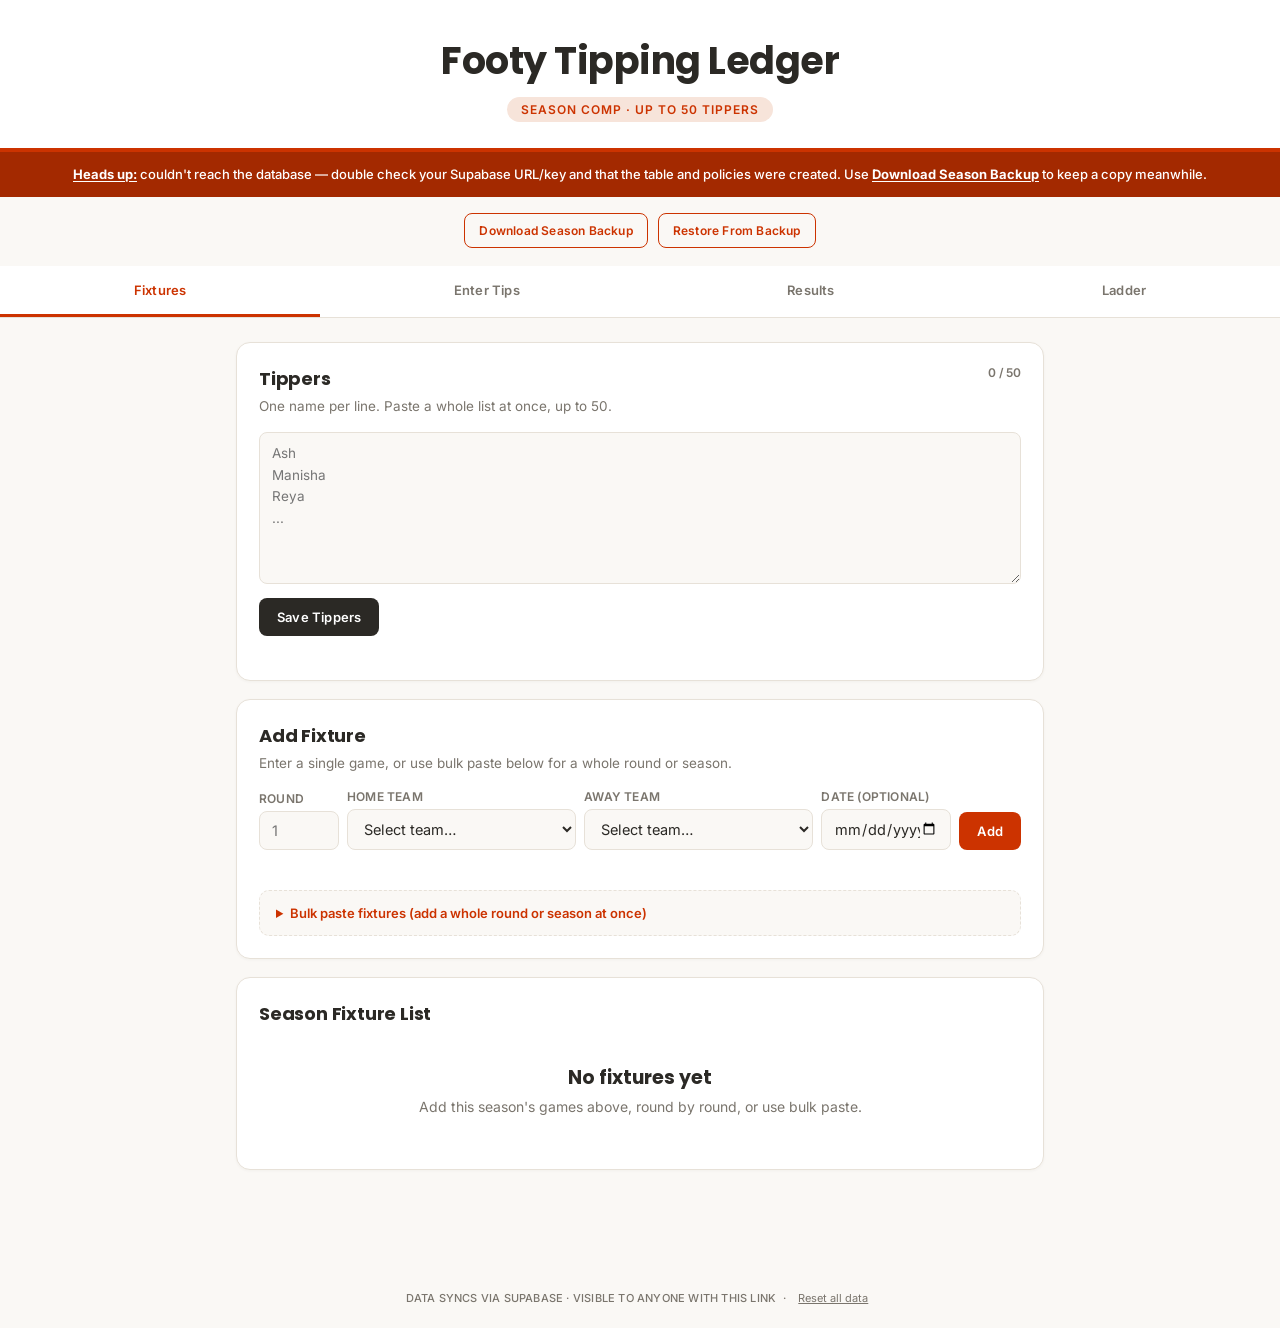
==== index.html @ 46d88784 "Add files via upload" ====
<!DOCTYPE html>
<html lang="en">
<head>
<meta charset="UTF-8">
<meta name="viewport" content="width=device-width, initial-scale=1.0">
<title>Footy Tipping Ledger</title>
<link rel="preconnect" href="https://fonts.googleapis.com">
<link href="https://fonts.googleapis.com/css2?family=Poppins:wght@600;700;800&family=Inter:wght@400;500;600;700&display=swap" rel="stylesheet">
<style>
  :root{
    --brand:#CC3300;
    --brand-dark:#A32900;
    --brand-light:#F7E4DA;
    --ink:#2B2925;
    --muted:#7A756D;
    --paper:#FAF8F5;
    --card:#FFFFFF;
    --line:#E7E1D8;
    --success:#2F7D4F;
    --danger:#B23A2E;
  }
  *{box-sizing:border-box;}
  body{
    margin:0;
    background:var(--paper);
    color:var(--ink);
    font-family:'Inter',sans-serif;
    min-height:100vh;
    -webkit-font-smoothing:antialiased;
  }
  header.scoreboard{
    background:var(--card);
    color:var(--ink);
    padding:32px 20px 26px;
    text-align:center;
    border-bottom:4px solid var(--brand);
    position:relative;
  }
  header.scoreboard h1{
    font-family:'Poppins',sans-serif;
    font-weight:700;
    font-size:clamp(26px,5.5vw,38px);
    letter-spacing:-0.5px;
    margin:0 0 8px;
    color:var(--ink);
  }
  header.scoreboard p{
    display:inline-block;
    font-family:'Inter',sans-serif;
    font-weight:600;
    font-size:12px;
    letter-spacing:1px;
    text-transform:uppercase;
    color:var(--brand);
    background:var(--brand-light);
    padding:5px 14px;
    border-radius:20px;
    margin:0;
  }
  .banner{
    background:var(--brand-dark);
    color:#fff;
    font-family:'Inter',sans-serif;
    font-size:13px;
    font-weight:500;
    line-height:1.6;
    padding:12px 16px;
    text-align:center;
  }
  .banner strong{color:#fff;text-decoration:underline;text-underline-offset:2px;}
  .backup-row{
    display:flex;
    gap:10px;
    justify-content:center;
    flex-wrap:wrap;
    padding:16px 20px 18px;
  }
  .backup-row .btn{font-size:12px;padding:9px 14px;}
  nav.tabs{
    display:flex;
    justify-content:center;
    gap:0;
    background:var(--card);
    border-bottom:1px solid var(--line);
    flex-wrap:wrap;
  }
  nav.tabs button{
    flex:1 1 auto;
    min-width:110px;
    background:transparent;
    border:none;
    border-bottom:3px solid transparent;
    color:var(--muted);
    font-family:'Inter',sans-serif;
    font-weight:600;
    font-size:13px;
    letter-spacing:0.2px;
    padding:16px 10px;
    cursor:pointer;
    transition:color .15s ease, border-color .15s ease;
  }
  nav.tabs button:hover{color:var(--ink);}
  nav.tabs button.active{
    color:var(--brand);
    border-bottom-color:var(--brand);
  }
  main{
    max-width:840px;
    margin:0 auto;
    padding:24px 16px 80px;
  }
  .card{
    background:var(--card);
    border:1px solid var(--line);
    border-radius:14px;
    padding:22px;
    margin-bottom:18px;
    box-shadow:0 1px 3px rgba(43,41,37,0.04);
  }
  .card h2{
    font-family:'Poppins',sans-serif;
    font-weight:700;
    font-size:18px;
    letter-spacing:-0.2px;
    margin:0 0 4px;
    color:var(--ink);
  }
  .card .sub{
    font-size:13.5px;
    color:var(--muted);
    margin:0 0 16px;
    line-height:1.5;
  }
  label{
    display:block;
    font-size:12px;
    font-weight:600;
    letter-spacing:0.2px;
    text-transform:uppercase;
    color:var(--muted);
    margin-bottom:5px;
    font-family:'Inter',sans-serif;
  }
  input[type=text], input[type=date], select, textarea{
    width:100%;
    padding:10px 12px;
    border:1.5px solid var(--line);
    border-radius:8px;
    font-family:'Inter',sans-serif;
    font-size:14.5px;
    background:var(--paper);
    color:var(--ink);
  }
  textarea{
    font-family:'Inter',sans-serif;
    font-size:13.5px;
    resize:vertical;
    min-height:100px;
    line-height:1.6;
  }
  input:focus, select:focus, textarea:focus, button:focus-visible{
    outline:2px solid var(--brand);
    outline-offset:1px;
    border-color:var(--brand);
  }
  .row{
    display:grid;
    grid-template-columns:1fr 1fr;
    gap:10px;
    margin-bottom:10px;
  }
  .row3{
    display:grid;
    grid-template-columns:80px 1fr 1fr 130px auto;
    gap:8px;
    align-items:end;
    margin-bottom:10px;
  }
  @media (max-width:640px){
    .row3{grid-template-columns:1fr 1fr;}
  }
  .btn{
    background:var(--brand);
    color:#fff;
    border:none;
    padding:11px 18px;
    font-family:'Inter',sans-serif;
    font-weight:600;
    font-size:13px;
    letter-spacing:0.2px;
    cursor:pointer;
    border-radius:8px;
    transition:background .15s ease, transform .1s ease;
  }
  .btn:hover{background:var(--brand-dark);}
  .btn:active{transform:scale(0.98);}
  .btn.gold{background:var(--ink);color:#fff;}
  .btn.gold:hover{background:#000;}
  .btn.ghost{
    background:transparent;
    color:var(--brand);
    border:1.5px solid var(--brand);
  }
  .btn.ghost:hover{background:var(--brand-light);}
  .btn:disabled{opacity:.5;cursor:not-allowed;}

  details.bulk{
    border:1.5px dashed var(--line);
    border-radius:10px;
    padding:14px 16px;
    margin-top:16px;
    background:var(--paper);
  }
  details.bulk summary{
    cursor:pointer;
    font-family:'Inter',sans-serif;
    font-weight:600;
    font-size:13px;
    color:var(--brand);
  }
  details.bulk .help{
    font-size:12.5px;
    color:var(--muted);
    margin:10px 0;
    line-height:1.6;
  }
  details.bulk code{
    background:var(--brand-light);
    color:var(--brand-dark);
    padding:2px 6px;
    border-radius:4px;
    font-size:11.5px;
    font-weight:600;
  }
  .import-summary{
    font-family:'Inter',sans-serif;
    font-weight:600;
    font-size:12.5px;
    margin-top:10px;
  }
  .import-summary.ok{color:var(--success);}
  .import-summary.warn{color:var(--danger);}
  .error-list{
    margin:8px 0 0;
    padding-left:18px;
    font-size:12.5px;
    color:var(--danger);
    max-height:160px;
    overflow-y:auto;
  }
  .error-list li{margin-bottom:3px;}

  .fixture-row{
    display:grid;
    grid-template-columns:48px 1fr auto;
    align-items:center;
    gap:10px;
    padding:10px 0;
    border-bottom:1px solid var(--line);
    font-size:14.5px;
  }
  .fixture-row:last-child{border-bottom:none;}
  .rnd-badge{
    font-family:'Inter',sans-serif;
    font-weight:700;
    font-size:12px;
    background:var(--brand-light);
    color:var(--brand-dark);
    padding:4px 7px;
    border-radius:6px;
    text-align:center;
  }
  .matchup{display:flex;align-items:center;gap:6px;flex-wrap:wrap;}
  .swatch{
    display:inline-block;
    width:10px;height:10px;
    border-radius:50%;
    flex:none;
    border:1px solid rgba(0,0,0,0.15);
  }
  .vs{color:var(--muted);font-family:'Inter',sans-serif;font-size:12px;font-weight:500;}

  .team-toggle{
    display:flex;
    border:1.5px solid var(--line);
    border-radius:10px;
    overflow:hidden;
    margin:6px 0 14px;
  }
  .team-toggle button{
    flex:1;
    border:none;
    background:var(--card);
    padding:13px 8px;
    font-family:'Inter',sans-serif;
    font-size:13.5px;
    font-weight:600;
    cursor:pointer;
    display:flex;
    align-items:center;
    justify-content:center;
    gap:6px;
    color:var(--ink);
    border-right:1.5px solid var(--line);
    text-align:center;
  }
  .team-toggle button:last-child{border-right:none;}
  .team-toggle button.selected{
    color:#fff;
  }
  .game-block{
    padding:12px 0;
    border-bottom:1px solid var(--line);
  }
  .game-block:last-child{border-bottom:none;}
  .game-meta{
    font-family:'Inter',sans-serif;
    font-weight:600;
    font-size:11.5px;
    color:var(--muted);
    letter-spacing:0.3px;
    text-transform:uppercase;
    margin-bottom:4px;
  }

  table.ladder{
    width:100%;
    border-collapse:collapse;
    font-size:14.5px;
  }
  table.ladder th{
    text-align:left;
    font-family:'Inter',sans-serif;
    font-weight:700;
    font-size:11.5px;
    letter-spacing:0.3px;
    text-transform:uppercase;
    color:var(--muted);
    border-bottom:2px solid var(--ink);
    padding:9px 6px;
  }
  table.ladder td{
    padding:10px 6px;
    border-bottom:1px solid var(--line);
  }
  table.ladder tr:first-child td{
    font-weight:700;
  }
  .points-cell{
    font-family:'Poppins',sans-serif;
    font-weight:700;
    font-size:17px;
    color:var(--brand);
  }
  .bar-wrap{
    background:var(--line);
    height:7px;
    border-radius:4px;
    overflow:hidden;
    margin-top:4px;
  }
  .bar{
    height:100%;
    background:var(--brand);
  }
  .grid-matrix{
    width:100%;
    border-collapse:collapse;
    font-size:12px;
    margin-top:10px;
  }
  .grid-matrix th, .grid-matrix td{
    border:1px solid var(--line);
    padding:7px 6px;
    text-align:center;
    white-space:nowrap;
  }
  .grid-matrix th{
    font-family:'Inter',sans-serif;
    font-weight:700;
    font-size:10.5px;
    background:var(--ink);
    color:#fff;
  }
  .tick{color:var(--success);font-weight:700;}
  .cross{color:var(--danger);font-weight:700;}
  .dash{color:var(--muted);}

  .empty{
    text-align:center;
    padding:32px 10px;
    color:var(--muted);
    font-size:14px;
  }
  .empty .big{
    font-family:'Poppins',sans-serif;
    font-weight:700;
    font-size:19px;
    color:var(--ink);
    display:block;
    margin-bottom:6px;
  }
  .tipper-chip-row{
    display:flex;
    gap:8px;
    flex-wrap:wrap;
    margin-bottom:14px;
    max-height:180px;
    overflow-y:auto;
    padding:2px;
  }
  .tipper-chip{
    padding:9px 15px;
    border:1.5px solid var(--line);
    border-radius:20px;
    background:var(--card);
    cursor:pointer;
    font-size:13.5px;
    font-weight:600;
    color:var(--ink);
  }
  .tipper-chip.active{
    background:var(--brand);
    color:#fff;
    border-color:var(--brand);
  }
  .status-line{
    font-family:'Inter',sans-serif;
    font-weight:500;
    font-size:12px;
    color:var(--muted);
    margin-top:8px;
    min-height:14px;
  }
  .status-line.ok{color:var(--success);}
  .status-line.err{color:var(--danger);}
  .del-x{
    background:transparent;
    border:none;
    color:var(--danger);
    cursor:pointer;
    font-size:18px;
    line-height:1;
    padding:4px 6px;
  }
  .count-tag{
    font-family:'Inter',sans-serif;
    font-weight:600;
    font-size:12px;
    color:var(--muted);
    float:right;
  }
  footer.credit{
    text-align:center;
    font-family:'Inter',sans-serif;
    font-weight:500;
    font-size:11px;
    letter-spacing:0.2px;
    color:var(--muted);
    padding:22px;
  }
  .reset-link{
    background:none;border:none;
    color:var(--muted);
    text-decoration:underline;
    font-size:11px;
    cursor:pointer;
    font-family:'Inter',sans-serif;
  }
  @media (prefers-reduced-motion: reduce){
    *{transition:none !important;}
  }
</style>
</head>
<body>

<header class="scoreboard">
  <h1>Footy Tipping Ledger</h1>
  <p>Season Comp &middot; Up to 50 Tippers</p>
</header>

<div class="banner" id="storageBanner" style="display:none;"></div>

<div class="backup-row">
  <button class="btn ghost" id="exportBtn">Download Season Backup</button>
  <button class="btn ghost" id="importBtn">Restore From Backup</button>
  <input type="file" id="importFile" accept="application/json" style="display:none;">
</div>

<nav class="tabs" id="tabNav">
  <button data-tab="fixtures" class="active">Fixtures</button>
  <button data-tab="tips">Enter Tips</button>
  <button data-tab="results">Results</button>
  <button data-tab="ladder">Ladder</button>
</nav>

<main>

  <!-- FIXTURES TAB -->
  <section id="tab-fixtures" class="tab-panel">
    <div class="card">
      <h2>Tippers <span class="count-tag" id="tipperCount">0 / 50</span></h2>
      <p class="sub">One name per line. Paste a whole list at once, up to 50.</p>
      <textarea id="tippersTextarea" rows="6" placeholder="Ash&#10;Manisha&#10;Reya&#10;..."></textarea>
      <div style="height:10px;"></div>
      <button class="btn gold" id="saveTippersBtn">Save Tippers</button>
      <div class="status-line" id="tipperStatus"></div>
    </div>

    <div class="card">
      <h2>Add Fixture</h2>
      <p class="sub">Enter a single game, or use bulk paste below for a whole round or season.</p>
      <div class="row3">
        <div>
          <label for="fRound">Round</label>
          <input type="text" id="fRound" placeholder="1">
        </div>
        <div>
          <label for="fHome">Home Team</label>
          <select id="fHome"></select>
        </div>
        <div>
          <label for="fAway">Away Team</label>
          <select id="fAway"></select>
        </div>
        <div>
          <label for="fDate">Date (optional)</label>
          <input type="date" id="fDate">
        </div>
        <div>
          <button class="btn" id="addFixtureBtn" style="width:100%;">Add</button>
        </div>
      </div>
      <div class="status-line" id="fixtureStatus"></div>

      <details class="bulk">
        <summary>Bulk paste fixtures (add a whole round or season at once)</summary>
        <p class="help">
          One game per line: <code>round, home team, away team, date</code> (date optional, YYYY-MM-DD).
          Team names can be full names or short codes like <code>GEE</code>, <code>WCE</code>.<br>
          Example:<br>
          <code>1, Carlton, Richmond, 2027-03-19</code><br>
          <code>1, Collingwood, Essendon</code>
        </p>
        <textarea id="bulkFixtureText" rows="6" placeholder="1, Carlton, Richmond, 2027-03-19&#10;1, Collingwood, Essendon"></textarea>
        <div style="height:10px;"></div>
        <button class="btn" id="bulkFixtureBtn">Import Fixtures</button>
        <div id="bulkFixtureOutput"></div>
      </details>
    </div>

    <div class="card">
      <h2>Season Fixture List</h2>
      <div id="fixtureList"><p class="empty">Loading fixtures&hellip;</p></div>
    </div>
  </section>

  <!-- TIPS TAB -->
  <section id="tab-tips" class="tab-panel" style="display:none;">
    <div class="card">
      <h2>Who's Tipping?</h2>
      <div class="tipper-chip-row" id="tipsTipperChips"></div>
      <label for="tipsRoundSelect">Round</label>
      <select id="tipsRoundSelect" style="max-width:220px;"></select>
    </div>
    <div class="card">
      <h2 id="tipsCardTitle">Pick Your Winners</h2>
      <p class="sub">Tap a team to lock in your tip. Tap again to change it before saving.</p>
      <div id="tipsGamesList"><p class="empty">Select a tipper and round above.</p></div>
      <button class="btn gold" id="saveTipsBtn">Save Tips</button>
      <div class="status-line" id="tipsStatus"></div>
    </div>
  </section>

  <!-- RESULTS TAB -->
  <section id="tab-results" class="tab-panel" style="display:none;">
    <div class="card">
      <h2>Enter Results</h2>
      <label for="resultsRoundSelect">Round</label>
      <select id="resultsRoundSelect" style="max-width:220px;"></select>
      <div id="resultsGamesList" style="margin-top:10px;"><p class="empty">Select a round above.</p></div>
      <button class="btn gold" id="saveResultsBtn">Save Results</button>
      <div class="status-line" id="resultsStatus"></div>

      <details class="bulk">
        <summary>Bulk paste results (enter a whole round at once)</summary>
        <p class="help">
          One result per line: <code>round, home team, away team, winner</code>.
          Winner can be the winning team's name/code, or the word <code>home</code> / <code>away</code>.
          Draws aren't supported yet — leave drawn games out.<br>
          Example:<br>
          <code>1, Carlton, Richmond, Carlton</code><br>
          <code>1, Collingwood, Essendon, away</code>
        </p>
        <textarea id="bulkResultsText" rows="6" placeholder="1, Carlton, Richmond, Carlton&#10;1, Collingwood, Essendon, away"></textarea>
        <div style="height:10px;"></div>
        <button class="btn" id="bulkResultsBtn">Import Results</button>
        <div id="bulkResultsOutput"></div>
      </details>
    </div>
  </section>

  <!-- LADDER TAB -->
  <section id="tab-ladder" class="tab-panel" style="display:none;">
    <div class="card">
      <h2>Tipping Ladder</h2>
      <p class="sub">Points awarded 1 per correct tip, counted only for games with a result entered.</p>
      <div id="ladderTable"><p class="empty">Loading&hellip;</p></div>
    </div>
    <div class="card">
      <h2>Round-by-Round Scoreboard</h2>
      <p class="sub">&#10003; correct &middot; &#10007; incorrect &middot; &ndash; no tip or no result yet</p>
      <div id="ladderMatrix" style="overflow-x:auto;"></div>
    </div>
  </section>

</main>

<footer class="credit">
  DATA SYNCS VIA SUPABASE &middot; VISIBLE TO ANYONE WITH THIS LINK
  &nbsp;&middot;&nbsp;
  <button class="reset-link" id="resetBtn">Reset all data</button>
</footer>

<script>
(function(){
  "use strict";

  /* =========================================================================
     DATABASE SETUP — read this before using the sheet.

     This page stores its data in a free Supabase project instead of relying
     on Claude. To connect it:

     1. Create a free project at https://supabase.com (no credit card needed).
     2. In the SQL Editor, run:

          create table footy_tipping (
            key text primary key,
            value jsonb not null,
            updated_at timestamptz default now()
          );
          alter table footy_tipping enable row level security;
          create policy "public read" on footy_tipping for select using (true);
          create policy "public write" on footy_tipping for insert with check (true);
          create policy "public update" on footy_tipping for update using (true);

     3. In Project Settings > API, copy your "Project URL" and "anon public" key.
     4. Paste them into the two constants directly below, replacing the
        placeholder text, then re-upload this file wherever you're hosting it.

     Anyone with this page's URL can read and write the data (same as anyone
     you share the link with tipping normally) — don't post the link publicly.
     ========================================================================= */
  const SUPABASE_URL = "https://yrevkjrichztuceguhaq.supabase.co";
  const SUPABASE_ANON_KEY = "sb_publishable_gX8iR-bw0E5Vmr2ruBUNsQ_lQS__Mr-";
  const SUPABASE_TABLE = "footy_tipping";

  function supabaseConfigured(){
    return SUPABASE_URL.indexOf("YOUR-PROJECT-REF") === -1
        && SUPABASE_ANON_KEY.indexOf("YOUR-ANON-PUBLIC-KEY") === -1
        && SUPABASE_URL.indexOf("http") === 0;
  }

  const MAX_TIPPERS = 50;

  const TEAMS = [
    {name:"Adelaide Crows", abbr:"ADE", color:"#002B5C"},
    {name:"Brisbane Lions", abbr:"BRI", color:"#7A003C"},
    {name:"Carlton", abbr:"CAR", color:"#00285E"},
    {name:"Collingwood", abbr:"COL", color:"#1A1A1A"},
    {name:"Essendon", abbr:"ESS", color:"#CC2031"},
    {name:"Fremantle", abbr:"FRE", color:"#2E1A47"},
    {name:"Geelong Cats", abbr:"GEE", color:"#1B2A4A"},
    {name:"Gold Coast Suns", abbr:"GCS", color:"#B90E31"},
    {name:"GWS Giants", abbr:"GWS", color:"#F47920"},
    {name:"Hawthorn", abbr:"HAW", color:"#7A4A14"},
    {name:"Melbourne", abbr:"MEL", color:"#061E42"},
    {name:"North Melbourne", abbr:"NTH", color:"#013A81"},
    {name:"Port Adelaide", abbr:"PTA", color:"#00A8E1"},
    {name:"Richmond", abbr:"RIC", color:"#B8960C"},
    {name:"St Kilda", abbr:"STK", color:"#ED0F05"},
    {name:"Sydney Swans", abbr:"SYD", color:"#E21937"},
    {name:"West Coast Eagles", abbr:"WCE", color:"#1D3F91"},
    {name:"Western Bulldogs", abbr:"WB", color:"#DA1A35"}
  ];
  const teamColor = (name) => (TEAMS.find(t=>t.name===name) || {}).color || "#999";

  function resolveTeam(input){
    if(!input) return null;
    const s = String(input).trim().toLowerCase();
    if(!s) return null;
    let hit = TEAMS.find(t=>t.name.toLowerCase()===s);
    if(hit) return hit.name;
    hit = TEAMS.find(t=>t.abbr.toLowerCase()===s);
    if(hit) return hit.name;
    const contains = TEAMS.filter(t=>t.name.toLowerCase().includes(s));
    if(contains.length===1) return contains[0].name;
    return null;
  }

  let tippers = [];
  let fixtures = [];
  let results = {};
  let tips = {};

  let activeTipper = null;
  let activeTab = "fixtures";

  // ---------- storage helpers (Supabase REST / PostgREST) ----------
  async function storGet(key){
    if(!supabaseConfigured()) return null;
    try{
      const res = await fetch(
        `${SUPABASE_URL}/rest/v1/${SUPABASE_TABLE}?key=eq.${encodeURIComponent(key)}&select=value`,
        { headers: {
            "apikey": SUPABASE_ANON_KEY,
            "Authorization": "Bearer " + SUPABASE_ANON_KEY
          }
        }
      );
      if(!res.ok) return null;
      const rows = await res.json();
      return (rows && rows.length) ? rows[0].value : null;
    }catch(e){
      return null;
    }
  }

  async function storSet(key, value){
    if(!supabaseConfigured()) return false;
    try{
      const res = await fetch(`${SUPABASE_URL}/rest/v1/${SUPABASE_TABLE}`, {
        method: "POST",
        headers: {
          "apikey": SUPABASE_ANON_KEY,
          "Authorization": "Bearer " + SUPABASE_ANON_KEY,
          "Content-Type": "application/json",
          "Prefer": "resolution=merge-duplicates,return=minimal"
        },
        body: JSON.stringify([{key, value}])
      });
      return res.ok;
    }catch(e){
      return false;
    }
  }

  function setStatus(id, msg, cls){
    const el = document.getElementById(id);
    el.textContent = msg;
    el.className = "status-line" + (cls ? " "+cls : "");
    if(msg){
      setTimeout(()=>{ if(el.textContent===msg){ el.textContent=""; el.className="status-line"; } }, 3000);
    }
  }

  // ---------- init ----------
  async function loadAll(){
    const [t, f, r, tp] = await Promise.all([
      storGet("tippers"), storGet("fixtures"), storGet("results"), storGet("tips")
    ]);
    tippers = t || [];
    fixtures = f || [];
    results = r || {};
    tips = tp || {};
  }

  function populateTeamSelects(){
    ["fHome","fAway"].forEach(id=>{
      const sel = document.getElementById(id);
      sel.innerHTML = '<option value="">Select team&hellip;</option>' +
        TEAMS.map(t=>`<option value="${t.name}">${t.name}</option>`).join("");
    });
  }

  function renderTippersTextarea(){
    document.getElementById("tippersTextarea").value = tippers.join("\n");
    document.getElementById("tipperCount").textContent = tippers.length + " / " + MAX_TIPPERS;
  }

  function getRoundsSorted(){
    const set = new Set(fixtures.map(f=>f.round));
    return Array.from(set).sort((a,b)=>{
      const na = parseFloat(a), nb = parseFloat(b);
      if(!isNaN(na) && !isNaN(nb)) return na-nb;
      return String(a).localeCompare(String(b));
    });
  }

  function populateRoundSelects(){
    const rounds = getRoundsSorted();
    ["tipsRoundSelect","resultsRoundSelect"].forEach(id=>{
      const sel = document.getElementById(id);
      const prev = sel.value;
      sel.innerHTML = rounds.length
        ? rounds.map(r=>`<option value="${r}">Round ${r}</option>`).join("")
        : '<option value="">No fixtures yet</option>';
      if(rounds.includes(prev)) sel.value = prev;
    });
  }

  // ---------- FIXTURES TAB ----------
  function renderFixtureList(){
    const wrap = document.getElementById("fixtureList");
    if(fixtures.length === 0){
      wrap.innerHTML = '<div class="empty"><span class="big">No fixtures yet</span>Add this season\'s games above, round by round, or use bulk paste.</div>';
      return;
    }
    const rounds = getRoundsSorted();
    let html = "";
    rounds.forEach(rnd=>{
      html += `<div class="game-meta" style="margin:14px 0 4px;font-size:12px;">ROUND ${rnd}</div>`;
      fixtures.filter(f=>f.round===rnd).forEach(f=>{
        html += `
          <div class="fixture-row">
            <span class="rnd-badge">${rnd}</span>
            <span class="matchup">
              <span class="swatch" style="background:${teamColor(f.home)}"></span>${f.home}
              <span class="vs">vs</span>
              <span class="swatch" style="background:${teamColor(f.away)}"></span>${f.away}
              ${f.date ? `<span class="vs">&middot; ${f.date}</span>` : ""}
            </span>
            <button class="del-x" data-id="${f.id}" title="Remove fixture">&times;</button>
          </div>`;
      });
    });
    wrap.innerHTML = html;
    wrap.querySelectorAll(".del-x").forEach(btn=>{
      btn.addEventListener("click", async ()=>{
        fixtures = fixtures.filter(f=>f.id !== btn.dataset.id);
        renderFixtureList();
        populateRoundSelects();
        renderTipsGames();
        renderResultsGames();
        renderLadder();
        await storSet("fixtures", fixtures);
      });
    });
  }

  document.getElementById("addFixtureBtn").addEventListener("click", async ()=>{
    const round = document.getElementById("fRound").value.trim();
    const home = document.getElementById("fHome").value;
    const away = document.getElementById("fAway").value;
    const date = document.getElementById("fDate").value;
    if(!round || !home || !away){
      setStatus("fixtureStatus","Round, home team and away team are all required.","err");
      return;
    }
    if(home === away){
      setStatus("fixtureStatus","Home and away teams must be different.","err");
      return;
    }
    const id = "g" + Date.now() + Math.floor(Math.random()*1000);
    fixtures.push({id, round, home, away, date});

    document.getElementById("fRound").value = round;
    document.getElementById("fHome").value = "";
    document.getElementById("fAway").value = "";
    document.getElementById("fDate").value = "";
    renderFixtureList();
    populateRoundSelects();
    renderTipsGames();
    renderResultsGames();
    renderLadder();

    const ok = await storSet("fixtures", fixtures);
    setStatus("fixtureStatus", ok ? "Fixture added." : "Added, but couldn't sync — see banner above.", ok?"ok":"err");
  });

  function bulkAddFixtures(text){
    const lines = text.split("\n").map(l=>l.trim()).filter(Boolean);
    let added=0, skipped=0;
    const errors=[];
    lines.forEach((line, idx)=>{
      const parts = line.split(",").map(p=>p.trim());
      if(parts.length<3){
        errors.push(`Line ${idx+1}: need round, home, away — got "${line}"`);
        return;
      }
      const [roundRaw, homeRaw, awayRaw, dateRaw] = parts;
      const round = roundRaw.replace(/^round\s*/i,"").trim();
      const home = resolveTeam(homeRaw);
      const away = resolveTeam(awayRaw);
      if(!round){ errors.push(`Line ${idx+1}: missing round`); return; }
      if(!home){ errors.push(`Line ${idx+1}: couldn't match team "${homeRaw}"`); return; }
      if(!away){ errors.push(`Line ${idx+1}: couldn't match team "${awayRaw}"`); return; }
      if(home===away){ errors.push(`Line ${idx+1}: home and away are the same team`); return; }
      const dup = fixtures.some(f=>f.round===round && f.home===home && f.away===away);
      if(dup){ skipped++; return; }
      fixtures.push({id:"g"+Date.now()+Math.floor(Math.random()*10000)+idx, round, home, away, date: dateRaw||""});
      added++;
    });
    return {added, skipped, errors};
  }

  document.getElementById("bulkFixtureBtn").addEventListener("click", async ()=>{
    const text = document.getElementById("bulkFixtureText").value;
    const out = document.getElementById("bulkFixtureOutput");
    if(!text.trim()){
      out.innerHTML = '<p class="import-summary warn">Paste some fixture lines first.</p>';
      return;
    }
    const {added, skipped, errors} = bulkAddFixtures(text);
    renderFixtureList();
    populateRoundSelects();
    renderTipsGames();
    renderResultsGames();
    renderLadder();
    const ok = added > 0 ? await storSet("fixtures", fixtures) : true;

    let html = `<p class="import-summary ${errors.length?'warn':'ok'}">Added ${added}, skipped ${skipped} duplicate${skipped===1?'':'s'}${errors.length?`, ${errors.length} line${errors.length===1?'':'s'} had problems`:''}.${added>0 && !ok ? ' Could not sync.' : ''}</p>`;
    if(errors.length){
      html += `<ul class="error-list">${errors.map(e=>`<li>${e}</li>`).join("")}</ul>`;
    }
    out.innerHTML = html;
    if(added>0) document.getElementById("bulkFixtureText").value = "";
  });

  document.getElementById("saveTippersBtn").addEventListener("click", async ()=>{
    const raw = document.getElementById("tippersTextarea").value;
    const names = raw.split("\n").map(n=>n.trim()).filter(Boolean);
    const unique = Array.from(new Set(names));
    if(unique.length > MAX_TIPPERS){
      setStatus("tipperStatus", `Max ${MAX_TIPPERS} tippers — you pasted ${unique.length}. Trimmed to the first ${MAX_TIPPERS}.`, "err");
    }
    tippers = unique.slice(0, MAX_TIPPERS);
    renderTippersTextarea();
    renderTipsTipperChips();
    renderLadder();
    const ok = await storSet("tippers", tippers);
    if(unique.length <= MAX_TIPPERS){
      setStatus("tipperStatus", ok ? "Tippers saved." : "Saved locally, but couldn't sync — see banner above.", ok?"ok":"err");
    }
  });

  // ---------- TIPS TAB ----------
  function renderTipsTipperChips(){
    const wrap = document.getElementById("tipsTipperChips");
    if(tippers.length === 0){
      wrap.innerHTML = '<span class="empty" style="padding:6px 0;">Add tipper names on the Fixtures tab first.</span>';
      activeTipper = null;
      return;
    }
    if(!activeTipper || !tippers.includes(activeTipper)) activeTipper = tippers[0];
    wrap.innerHTML = tippers.map(name=>
      `<button class="tipper-chip ${name===activeTipper?"active":""}" data-name="${name}">${name}</button>`
    ).join("");
    wrap.querySelectorAll(".tipper-chip").forEach(btn=>{
      btn.addEventListener("click", ()=>{
        activeTipper = btn.dataset.name;
        renderTipsTipperChips();
        renderTipsGames();
      });
    });
  }

  function currentRound(selectId){
    const sel = document.getElementById(selectId);
    return sel.value || null;
  }

  function renderTipsGames(){
    const wrap = document.getElementById("tipsGamesList");
    const title = document.getElementById("tipsCardTitle");
    const round = currentRound("tipsRoundSelect");
    if(!activeTipper){
      wrap.innerHTML = '<p class="empty">Add tipper names on the Fixtures tab first.</p>';
      title.textContent = "Pick Your Winners";
      return;
    }
    title.textContent = activeTipper + "'s Tips";
    if(!round){
      wrap.innerHTML = '<p class="empty">Add fixtures for a round first.</p>';
      return;
    }
    const games = fixtures.filter(f=>f.round===round);
    if(games.length===0){
      wrap.innerHTML = '<p class="empty">No games in this round.</p>';
      return;
    }
    const myTips = tips[activeTipper] || {};
    wrap.innerHTML = games.map(g=>{
      const pick = myTips[g.id];
      return `
        <div class="game-block">
          <div class="game-meta">ROUND ${g.round}${g.date ? " &middot; "+g.date : ""}</div>
          <div class="team-toggle" data-game="${g.id}">
            <button data-team="${g.home}" class="${pick===g.home?"selected":""}" style="${pick===g.home?`background:${teamColor(g.home)};border-color:${teamColor(g.home)};`:""}">
              <span class="swatch" style="background:${teamColor(g.home)}"></span>${g.home}
            </button>
            <button data-team="${g.away}" class="${pick===g.away?"selected":""}" style="${pick===g.away?`background:${teamColor(g.away)};border-color:${teamColor(g.away)};`:""}">
              <span class="swatch" style="background:${teamColor(g.away)}"></span>${g.away}
            </button>
          </div>
        </div>`;
    }).join("");

    wrap.querySelectorAll(".team-toggle").forEach(toggle=>{
      const gameId = toggle.dataset.game;
      toggle.querySelectorAll("button").forEach(btn=>{
        btn.addEventListener("click", ()=>{
          if(!tips[activeTipper]) tips[activeTipper] = {};
          const already = tips[activeTipper][gameId] === btn.dataset.team;
          if(already){
            delete tips[activeTipper][gameId];
          }else{
            tips[activeTipper][gameId] = btn.dataset.team;
          }
          renderTipsGames();
        });
      });
    });
  }

  document.getElementById("tipsRoundSelect").addEventListener("change", renderTipsGames);

  document.getElementById("saveTipsBtn").addEventListener("click", async ()=>{
    if(!activeTipper){
      setStatus("tipsStatus","Select a tipper first.","err");
      return;
    }
    renderLadder();
    const ok = await storSet("tips", tips);
    setStatus("tipsStatus", ok ? "Tips saved for "+activeTipper+"." : "Saved locally, but couldn't sync — see banner above.", ok?"ok":"err");
  });

  // ---------- RESULTS TAB ----------
  function renderResultsGames(){
    const wrap = document.getElementById("resultsGamesList");
    const round = currentRound("resultsRoundSelect");
    if(!round){
      wrap.innerHTML = '<p class="empty">Add fixtures for a round first.</p>';
      return;
    }
    const games = fixtures.filter(f=>f.round===round);
    if(games.length===0){
      wrap.innerHTML = '<p class="empty">No games in this round.</p>';
      return;
    }
    wrap.innerHTML = games.map(g=>{
      const winner = results[g.id];
      return `
        <div class="game-block">
          <div class="game-meta">ROUND ${g.round}${g.date ? " &middot; "+g.date : ""}</div>
          <div class="team-toggle" data-game="${g.id}">
            <button data-team="${g.home}" class="${winner===g.home?"selected":""}" style="${winner===g.home?`background:${teamColor(g.home)};border-color:${teamColor(g.home)};`:""}">
              <span class="swatch" style="background:${teamColor(g.home)}"></span>${g.home}
            </button>
            <button data-team="${g.away}" class="${winner===g.away?"selected":""}" style="${winner===g.away?`background:${teamColor(g.away)};border-color:${teamColor(g.away)};`:""}">
              <span class="swatch" style="background:${teamColor(g.away)}"></span>${g.away}
            </button>
          </div>
        </div>`;
    }).join("");

    wrap.querySelectorAll(".team-toggle").forEach(toggle=>{
      const gameId = toggle.dataset.game;
      toggle.querySelectorAll("button").forEach(btn=>{
        btn.addEventListener("click", ()=>{
          const already = results[gameId] === btn.dataset.team;
          if(already){
            delete results[gameId];
          }else{
            results[gameId] = btn.dataset.team;
          }
          renderResultsGames();
        });
      });
    });
  }

  document.getElementById("resultsRoundSelect").addEventListener("change", renderResultsGames);

  document.getElementById("saveResultsBtn").addEventListener("click", async ()=>{
    renderLadder();
    const ok = await storSet("results", results);
    setStatus("resultsStatus", ok ? "Results saved." : "Saved locally, but couldn't sync — see banner above.", ok?"ok":"err");
  });

  function bulkEnterResults(text){
    const lines = text.split("\n").map(l=>l.trim()).filter(Boolean);
    let applied=0;
    const errors=[];
    lines.forEach((line, idx)=>{
      const parts = line.split(",").map(p=>p.trim());
      if(parts.length<4){
        errors.push(`Line ${idx+1}: need round, home, away, winner — got "${line}"`);
        return;
      }
      const [roundRaw, homeRaw, awayRaw, winnerRaw] = parts;
      const round = roundRaw.replace(/^round\s*/i,"").trim();
      const home = resolveTeam(homeRaw);
      const away = resolveTeam(awayRaw);
      if(!home || !away){
        errors.push(`Line ${idx+1}: couldn't match teams "${homeRaw}" / "${awayRaw}"`);
        return;
      }
      let winner = resolveTeam(winnerRaw);
      if(!winner){
        if(/^home$/i.test(winnerRaw.trim())) winner = home;
        else if(/^away$/i.test(winnerRaw.trim())) winner = away;
      }
      let game = fixtures.find(f=>f.round===round && f.home===home && f.away===away);
      if(!game) game = fixtures.find(f=>f.round===round && f.home===away && f.away===home);
      if(!game){
        errors.push(`Line ${idx+1}: no fixture found for Round ${round}, ${homeRaw} v ${awayRaw}`);
        return;
      }
      if(winner!==game.home && winner!==game.away){
        errors.push(`Line ${idx+1}: winner "${winnerRaw}" doesn't match either team in that game`);
        return;
      }
      results[game.id] = winner;
      applied++;
    });
    return {applied, errors};
  }

  document.getElementById("bulkResultsBtn").addEventListener("click", async ()=>{
    const text = document.getElementById("bulkResultsText").value;
    const out = document.getElementById("bulkResultsOutput");
    if(!text.trim()){
      out.innerHTML = '<p class="import-summary warn">Paste some result lines first.</p>';
      return;
    }
    const {applied, errors} = bulkEnterResults(text);
    renderResultsGames();
    renderLadder();
    const ok = applied > 0 ? await storSet("results", results) : true;

    let html = `<p class="import-summary ${errors.length?'warn':'ok'}">Applied ${applied} result${applied===1?'':'s'}${errors.length?`, ${errors.length} line${errors.length===1?'':'s'} had problems`:''}.${applied>0 && !ok ? ' Could not sync.' : ''}</p>`;
    if(errors.length){
      html += `<ul class="error-list">${errors.map(e=>`<li>${e}</li>`).join("")}</ul>`;
    }
    out.innerHTML = html;
    if(applied>0) document.getElementById("bulkResultsText").value = "";
  });

  // ---------- LADDER TAB ----------
  function computeScores(){
    return tippers.map(name=>{
      let points = 0, played = 0;
      fixtures.forEach(g=>{
        const winner = results[g.id];
        if(!winner) return;
        const pick = (tips[name] || {})[g.id];
        if(!pick) return;
        played++;
        if(pick === winner) points++;
      });
      return {name, points, played};
    }).sort((a,b)=> b.points - a.points);
  }

  function renderLadder(){
    const wrap = document.getElementById("ladderTable");
    if(tippers.length===0){
      wrap.innerHTML = '<div class="empty"><span class="big">No tippers yet</span>Add names on the Fixtures tab to start the ladder.</div>';
      document.getElementById("ladderMatrix").innerHTML = "";
      return;
    }
    const scored = computeScores();
    const maxPts = Math.max(1, ...scored.map(s=>s.points));
    let html = `<table class="ladder"><thead><tr><th>#</th><th>Tipper</th><th>Correct</th><th>Tipped</th></tr></thead><tbody>`;
    scored.forEach((s,i)=>{
      html += `<tr>
        <td>${i+1}</td>
        <td>${s.name}
          <div class="bar-wrap"><div class="bar" style="width:${(s.points/maxPts*100).toFixed(0)}%"></div></div>
        </td>
        <td class="points-cell">${s.points}</td>
        <td>${s.played}</td>
      </tr>`;
    });
    html += `</tbody></table>`;
    wrap.innerHTML = html;

    const matrixWrap = document.getElementById("ladderMatrix");
    const gamesWithResults = fixtures.filter(f=>results[f.id]);
    if(gamesWithResults.length===0){
      matrixWrap.innerHTML = '<p class="empty">No results entered yet.</p>';
      return;
    }
    const roundsOrdered = getRoundsSorted();
    let mhtml = `<table class="grid-matrix"><thead><tr><th>Game</th>${tippers.map(n=>`<th>${n}</th>`).join("")}</tr></thead><tbody>`;
    roundsOrdered.forEach(rnd=>{
      gamesWithResults.filter(g=>g.round===rnd).forEach(g=>{
        const winner = results[g.id];
        mhtml += `<tr><td style="text-align:left;">R${g.round}: ${TEAMS.find(t=>t.name===g.home)?.abbr || g.home} v ${TEAMS.find(t=>t.name===g.away)?.abbr || g.away}</td>`;
        tippers.forEach(name=>{
          const pick = (tips[name]||{})[g.id];
          let cell = '<span class="dash">&ndash;</span>';
          if(pick){
            cell = pick===winner ? '<span class="tick">&#10003;</span>' : '<span class="cross">&#10007;</span>';
          }
          mhtml += `<td>${cell}</td>`;
        });
        mhtml += `</tr>`;
      });
    });
    mhtml += `</tbody></table>`;
    matrixWrap.innerHTML = mhtml;
  }

  // ---------- TABS ----------
  document.getElementById("tabNav").addEventListener("click", (e)=>{
    const btn = e.target.closest("button[data-tab]");
    if(!btn) return;
    activeTab = btn.dataset.tab;
    document.querySelectorAll("#tabNav button").forEach(b=>b.classList.toggle("active", b===btn));
    document.querySelectorAll(".tab-panel").forEach(p=>p.style.display="none");
    document.getElementById("tab-"+activeTab).style.display="block";
    if(activeTab==="ladder") renderLadder();
    if(activeTab==="tips") { renderTipsTipperChips(); renderTipsGames(); }
    if(activeTab==="results") renderResultsGames();
  });

  // ---------- BACKUP / RESTORE ----------
  function exportData(){
    const payload = {tippers, fixtures, results, tips, exportedAt: new Date().toISOString()};
    const blob = new Blob([JSON.stringify(payload, null, 2)], {type:"application/json"});
    const url = URL.createObjectURL(blob);
    const a = document.createElement("a");
    a.href = url;
    a.download = "footy-tipping-backup-" + new Date().toISOString().slice(0,10) + ".json";
    document.body.appendChild(a);
    a.click();
    a.remove();
    URL.revokeObjectURL(url);
  }

  async function importData(file){
    try{
      const text = await file.text();
      const data = JSON.parse(text);
      if(!data || typeof data !== "object") throw new Error("bad file");
      tippers = Array.isArray(data.tippers) ? data.tippers.slice(0, MAX_TIPPERS) : tippers;
      fixtures = Array.isArray(data.fixtures) ? data.fixtures : fixtures;
      results = (data.results && typeof data.results === "object") ? data.results : results;
      tips = (data.tips && typeof data.tips === "object") ? data.tips : tips;

      renderTippersTextarea();
      renderFixtureList();
      populateRoundSelects();
      renderTipsTipperChips();
      renderTipsGames();
      renderResultsGames();
      renderLadder();

      const results_ = await Promise.all([
        storSet("tippers", tippers),
        storSet("fixtures", fixtures),
        storSet("results", results),
        storSet("tips", tips)
      ]);
      const allOk = results_.every(Boolean);
      alert(allOk
        ? "Backup restored and synced."
        : "Backup restored on this screen, but couldn't sync — see banner above.");
    }catch(e){
      alert("Couldn't read that file — make sure it's a backup exported from this sheet.");
    }
  }

  document.getElementById("exportBtn").addEventListener("click", exportData);
  document.getElementById("importBtn").addEventListener("click", ()=>{
    document.getElementById("importFile").click();
  });
  document.getElementById("importFile").addEventListener("change", (e)=>{
    const file = e.target.files[0];
    if(file) importData(file);
    e.target.value = "";
  });

  async function checkStorageAvailability(){
    const banner = document.getElementById("storageBanner");
    if(!supabaseConfigured()){
      banner.style.display = "block";
      banner.innerHTML = "<strong>Setup needed:</strong> this sheet isn't connected to a database yet. Open this file's source and follow the setup notes at the top of the &lt;script&gt; section to add your Supabase URL and key. Until then, use <strong>Download Season Backup</strong> to keep your data.";
      return false;
    }
    const wrote = await storSet("__probe__", {ok:true, t:Date.now()});
    if(!wrote){
      banner.style.display = "block";
      banner.innerHTML = "<strong>Heads up:</strong> couldn't reach the database — double check your Supabase URL/key and that the table and policies were created. Use <strong>Download Season Backup</strong> to keep a copy meanwhile.";
      return false;
    }
    banner.style.display = "none";
    return true;
  }

  // ---------- RESET ----------
  document.getElementById("resetBtn").addEventListener("click", async ()=>{
    if(!confirm("Clear all fixtures, tippers, tips and results for everyone using this sheet? This can't be undone.")) return;
    tippers = []; fixtures = []; results = {}; tips = {};
    renderTippersTextarea();
    renderFixtureList();
    populateRoundSelects();
    renderTipsTipperChips();
    renderTipsGames();
    renderResultsGames();
    renderLadder();
    await Promise.all([
      storSet("tippers", tippers),
      storSet("fixtures", fixtures),
      storSet("results", results),
      storSet("tips", tips)
    ]);
  });

  // ---------- BOOT ----------
  (async function init(){
    populateTeamSelects();
    await loadAll();
    renderTippersTextarea();
    renderFixtureList();
    populateRoundSelects();
    renderTipsTipperChips();
    renderTipsGames();
    renderResultsGames();
    renderLadder();
    checkStorageAvailability();
  })();

})();
</script>

</body>
</html>
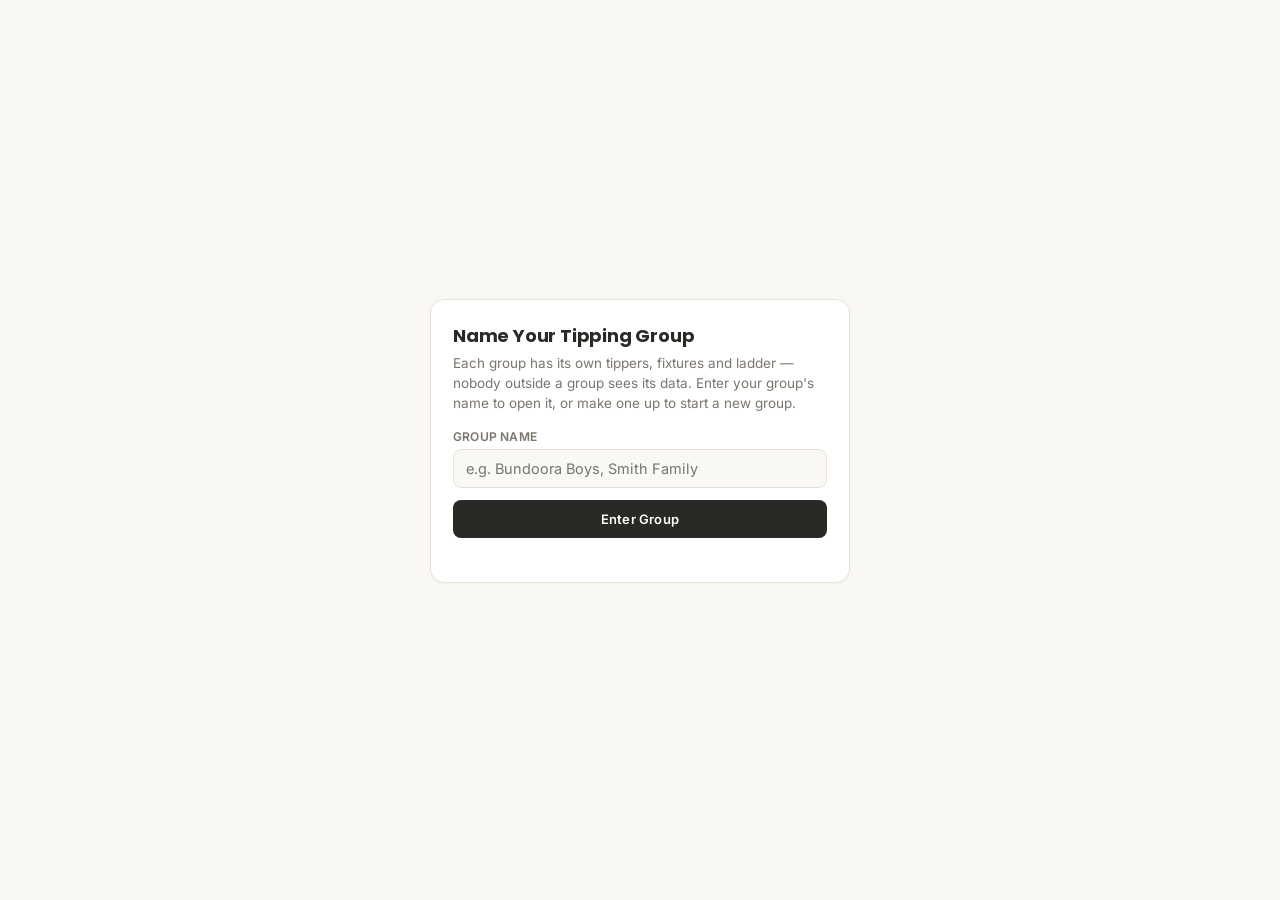
==== commit 6ccbb8f5: "Implement group entry and display functionality Add group management UI for footy tipping app" ====
--- a/index.html
+++ b/index.html
@@ -467,6 +467,34 @@
     cursor:pointer;
     font-family:'Inter',sans-serif;
   }
+  #groupGate{
+    min-height:100vh;
+    display:flex;
+    align-items:center;
+    justify-content:center;
+    padding:20px;
+  }
+  #groupGate .card{
+    max-width:420px;
+    width:100%;
+  }
+  .group-indicator{
+    font-family:'Inter',sans-serif;
+    font-size:12px;
+    color:var(--muted);
+    margin-top:10px;
+  }
+  .group-indicator strong{color:var(--brand);}
+  .group-indicator button{
+    background:none;border:none;
+    color:var(--muted);
+    text-decoration:underline;
+    font-size:12px;
+    cursor:pointer;
+    font-family:'Inter',sans-serif;
+    padding:0;
+    margin-left:6px;
+  }
   @media (prefers-reduced-motion: reduce){
     *{transition:none !important;}
   }
@@ -474,9 +502,24 @@
 </head>
 <body>
 
+<div id="groupGate">
+  <div class="card">
+    <h2>Name Your Tipping Group</h2>
+    <p class="sub">Each group has its own tippers, fixtures and ladder — nobody outside a group sees its data. Enter your group's name to open it, or make one up to start a new group.</p>
+    <label for="groupInput">Group Name</label>
+    <input type="text" id="groupInput" placeholder="e.g. Bundoora Boys, Smith Family">
+    <div style="height:12px;"></div>
+    <button class="btn gold" id="groupEnterBtn" style="width:100%;">Enter Group</button>
+    <div class="status-line" id="groupStatus"></div>
+  </div>
+</div>
+
+<div id="appRoot" style="display:none;">
+
 <header class="scoreboard">
   <h1>Footy Tipping Ledger</h1>
   <p>Season Comp &middot; Up to 50 Tippers</p>
+  <div class="group-indicator">Group: <strong id="groupNameDisplay"></strong><button id="switchGroupBtn">Switch group</button></div>
 </header>
 
 <div class="banner" id="storageBanner" style="display:none;"></div>
@@ -622,6 +665,8 @@
   <button class="reset-link" id="resetBtn">Reset all data</button>
 </footer>
 
+</div>
+
 <script>
 (function(){
   "use strict";
@@ -661,6 +706,57 @@
         && SUPABASE_ANON_KEY.indexOf("YOUR-ANON-PUBLIC-KEY") === -1
         && SUPABASE_URL.indexOf("http") === 0;
   }
+
+  // ---------- GROUP ISOLATION ----------
+  // Each group's data lives under its own key prefix in the same Supabase
+  // table, so ten groups can share one deployment without seeing each
+  // other's tippers, fixtures, or results. Note this is separation by
+  // obscurity, not real access control — anyone who knows or guesses a
+  // group's exact name could still query it directly via the Supabase
+  // REST API, the same way anyone with a shared link could. Fine for
+  // keeping a footy tipping crowd apart; not a substitute for real auth
+  // if the data were ever sensitive.
+  let currentGroup = null;
+
+  function slugifyGroup(raw){
+    return raw.trim().toLowerCase().replace(/[^a-z0-9]+/g, "-").replace(/^-+|-+$/g, "");
+  }
+
+  function resolveGroupFromUrl(){
+    const params = new URLSearchParams(window.location.search);
+    const g = params.get("group");
+    return g ? slugifyGroup(g) : null;
+  }
+
+  function enterGroup(rawName){
+    const slug = slugifyGroup(rawName);
+    if(!slug){
+      document.getElementById("groupStatus").textContent = "Enter a group name first.";
+      document.getElementById("groupStatus").className = "status-line err";
+      return;
+    }
+    try{ localStorage.setItem("lastFootyGroup", rawName.trim()); }catch(e){}
+    const params = new URLSearchParams(window.location.search);
+    params.set("group", slug);
+    window.location.search = params.toString();
+  }
+
+  document.getElementById("groupEnterBtn").addEventListener("click", ()=>{
+    enterGroup(document.getElementById("groupInput").value);
+  });
+  document.getElementById("groupInput").addEventListener("keydown", (e)=>{
+    if(e.key === "Enter") enterGroup(e.target.value);
+  });
+  document.getElementById("switchGroupBtn").addEventListener("click", ()=>{
+    const params = new URLSearchParams(window.location.search);
+    params.delete("group");
+    const base = window.location.pathname + (params.toString() ? "?"+params.toString() : "");
+    window.location.href = base;
+  });
+  try{
+    const last = localStorage.getItem("lastFootyGroup");
+    if(last) document.getElementById("groupInput").value = last;
+  }catch(e){}
 
   const MAX_TIPPERS = 50;
 
@@ -710,9 +806,10 @@
   // ---------- storage helpers (Supabase REST / PostgREST) ----------
   async function storGet(key){
     if(!supabaseConfigured()) return null;
+    const scopedKey = currentGroup + ":" + key;
     try{
       const res = await fetch(
-        `${SUPABASE_URL}/rest/v1/${SUPABASE_TABLE}?key=eq.${encodeURIComponent(key)}&select=value`,
+        `${SUPABASE_URL}/rest/v1/${SUPABASE_TABLE}?key=eq.${encodeURIComponent(scopedKey)}&select=value`,
         { headers: {
             "apikey": SUPABASE_ANON_KEY,
             "Authorization": "Bearer " + SUPABASE_ANON_KEY
@@ -729,6 +826,7 @@
 
   async function storSet(key, value){
     if(!supabaseConfigured()) return false;
+    const scopedKey = currentGroup + ":" + key;
     try{
       const res = await fetch(`${SUPABASE_URL}/rest/v1/${SUPABASE_TABLE}`, {
         method: "POST",
@@ -738,7 +836,7 @@
           "Content-Type": "application/json",
           "Prefer": "resolution=merge-duplicates,return=minimal"
         },
-        body: JSON.stringify([{key, value}])
+        body: JSON.stringify([{key: scopedKey, value}])
       });
       return res.ok;
     }catch(e){
@@ -1293,7 +1391,7 @@
 
   // ---------- RESET ----------
   document.getElementById("resetBtn").addEventListener("click", async ()=>{
-    if(!confirm("Clear all fixtures, tippers, tips and results for everyone using this sheet? This can't be undone.")) return;
+    if(!confirm(`Clear all fixtures, tippers, tips and results for the "${currentGroup}" group? This can't be undone, and won't affect any other group.`)) return;
     tippers = []; fixtures = []; results = {}; tips = {};
     renderTippersTextarea();
     renderFixtureList();
@@ -1311,7 +1409,17 @@
   });
 
   // ---------- BOOT ----------
-  (async function init(){
+  (async function boot(){
+    currentGroup = resolveGroupFromUrl();
+    if(!currentGroup){
+      document.getElementById("groupGate").style.display = "flex";
+      document.getElementById("appRoot").style.display = "none";
+      return; // wait for enterGroup() to reload with ?group=...
+    }
+    document.getElementById("groupGate").style.display = "none";
+    document.getElementById("appRoot").style.display = "block";
+    document.getElementById("groupNameDisplay").textContent = currentGroup;
+
     populateTeamSelects();
     await loadAll();
     renderTippersTextarea();
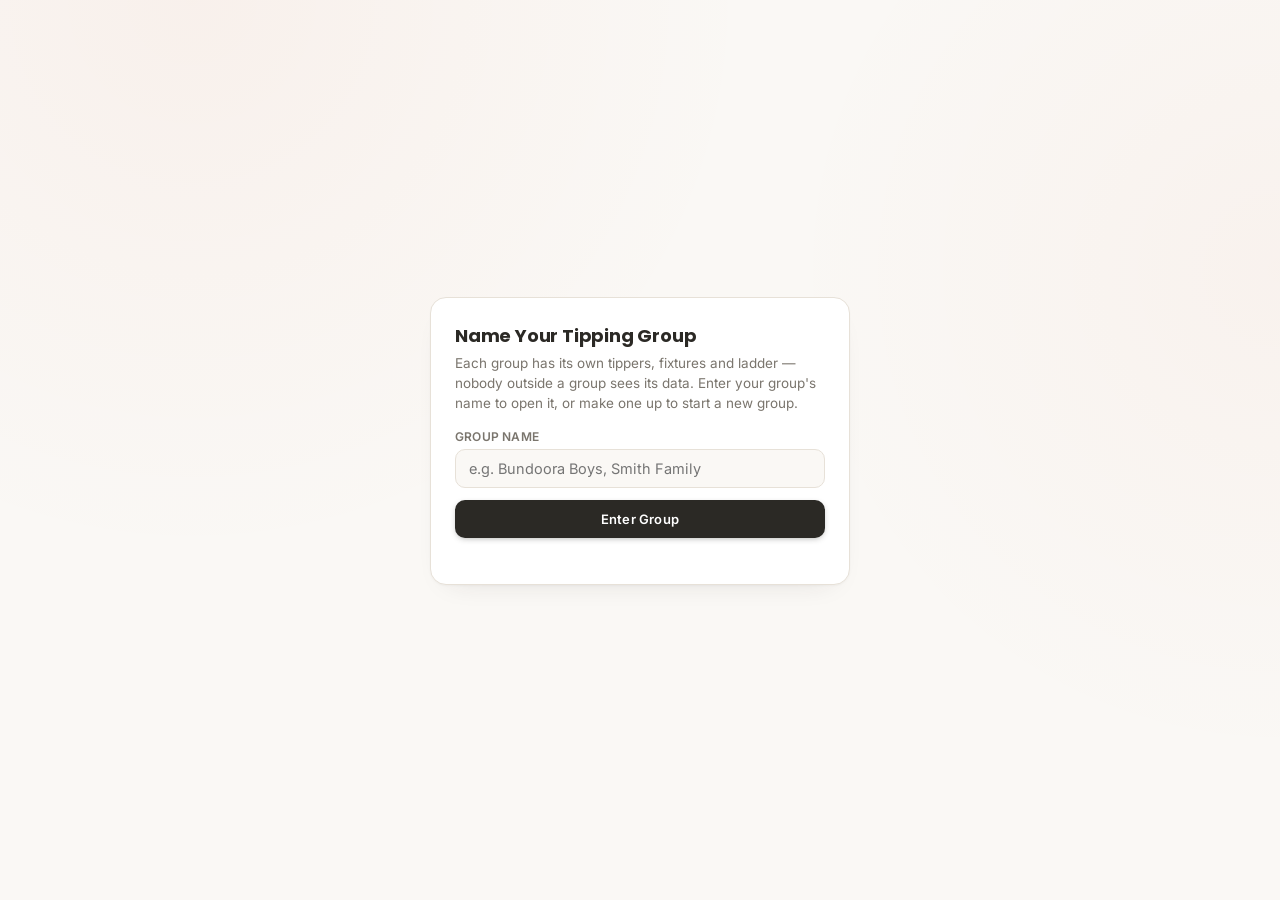
==== commit 4962d9cb: "Refactor styles and implement group deletion feature Updated styles for various elements, improved l" ====
--- a/index.html
+++ b/index.html
@@ -22,19 +22,30 @@
   *{box-sizing:border-box;}
   body{
     margin:0;
-    background:var(--paper);
+    background:
+      radial-gradient(circle at 15% 0%, rgba(204,51,0,0.04), transparent 40%),
+      radial-gradient(circle at 100% 30%, rgba(204,51,0,0.03), transparent 35%),
+      var(--paper);
     color:var(--ink);
     font-family:'Inter',sans-serif;
     min-height:100vh;
     -webkit-font-smoothing:antialiased;
+    -moz-osx-font-smoothing:grayscale;
   }
   header.scoreboard{
     background:var(--card);
     color:var(--ink);
-    padding:32px 20px 26px;
+    padding:36px 20px 28px;
     text-align:center;
-    border-bottom:4px solid var(--brand);
     position:relative;
+    box-shadow:0 1px 0 rgba(43,41,37,0.06), 0 8px 24px -18px rgba(43,41,37,0.25);
+  }
+  header.scoreboard::after{
+    content:"";
+    position:absolute;
+    left:0;right:0;bottom:0;
+    height:3px;
+    background:linear-gradient(90deg, var(--brand), var(--brand-dark));
   }
   header.scoreboard h1{
     font-family:'Poppins',sans-serif;
@@ -53,7 +64,7 @@
     text-transform:uppercase;
     color:var(--brand);
     background:var(--brand-light);
-    padding:5px 14px;
+    padding:6px 16px;
     border-radius:20px;
     margin:0;
   }
@@ -66,6 +77,7 @@
     line-height:1.6;
     padding:12px 16px;
     text-align:center;
+    box-shadow:inset 0 -1px 0 rgba(255,255,255,0.08);
   }
   .banner strong{color:#fff;text-decoration:underline;text-underline-offset:2px;}
   .backup-row{
@@ -73,49 +85,51 @@
     gap:10px;
     justify-content:center;
     flex-wrap:wrap;
-    padding:16px 20px 18px;
+    padding:18px 20px 20px;
   }
   .backup-row .btn{font-size:12px;padding:9px 14px;}
   nav.tabs{
     display:flex;
     justify-content:center;
-    gap:0;
+    gap:4px;
     background:var(--card);
     border-bottom:1px solid var(--line);
     flex-wrap:wrap;
+    padding:10px 12px;
   }
   nav.tabs button{
     flex:1 1 auto;
-    min-width:110px;
+    min-width:100px;
     background:transparent;
     border:none;
-    border-bottom:3px solid transparent;
+    border-radius:10px;
     color:var(--muted);
     font-family:'Inter',sans-serif;
     font-weight:600;
     font-size:13px;
     letter-spacing:0.2px;
-    padding:16px 10px;
+    padding:11px 14px;
     cursor:pointer;
-    transition:color .15s ease, border-color .15s ease;
-  }
-  nav.tabs button:hover{color:var(--ink);}
+    transition:color .15s ease, background .15s ease;
+  }
+  nav.tabs button:hover{color:var(--ink);background:var(--paper);}
   nav.tabs button.active{
-    color:var(--brand);
-    border-bottom-color:var(--brand);
+    color:#fff;
+    background:var(--brand);
+    box-shadow:0 4px 10px -4px rgba(204,51,0,0.5);
   }
   main{
     max-width:840px;
     margin:0 auto;
-    padding:24px 16px 80px;
+    padding:28px 16px 80px;
   }
   .card{
     background:var(--card);
     border:1px solid var(--line);
-    border-radius:14px;
-    padding:22px;
+    border-radius:16px;
+    padding:24px;
     margin-bottom:18px;
-    box-shadow:0 1px 3px rgba(43,41,37,0.04);
+    box-shadow:0 1px 2px rgba(43,41,37,0.03), 0 12px 28px -20px rgba(43,41,37,0.18);
   }
   .card h2{
     font-family:'Poppins',sans-serif;
@@ -143,13 +157,14 @@
   }
   input[type=text], input[type=date], select, textarea{
     width:100%;
-    padding:10px 12px;
+    padding:10px 13px;
     border:1.5px solid var(--line);
-    border-radius:8px;
+    border-radius:10px;
     font-family:'Inter',sans-serif;
     font-size:14.5px;
     background:var(--paper);
     color:var(--ink);
+    transition:border-color .15s ease, box-shadow .15s ease;
   }
   textarea{
     font-family:'Inter',sans-serif;
@@ -158,10 +173,14 @@
     min-height:100px;
     line-height:1.6;
   }
-  input:focus, select:focus, textarea:focus, button:focus-visible{
+  input:focus, select:focus, textarea:focus{
+    outline:none;
+    border-color:var(--brand);
+    box-shadow:0 0 0 4px var(--brand-light);
+  }
+  button:focus-visible{
     outline:2px solid var(--brand);
-    outline-offset:1px;
-    border-color:var(--brand);
+    outline-offset:2px;
   }
   .row{
     display:grid;
@@ -189,20 +208,22 @@
     font-size:13px;
     letter-spacing:0.2px;
     cursor:pointer;
-    border-radius:8px;
-    transition:background .15s ease, transform .1s ease;
-  }
-  .btn:hover{background:var(--brand-dark);}
-  .btn:active{transform:scale(0.98);}
-  .btn.gold{background:var(--ink);color:#fff;}
-  .btn.gold:hover{background:#000;}
+    border-radius:10px;
+    transition:background .15s ease, transform .1s ease, box-shadow .15s ease;
+    box-shadow:0 2px 6px -2px rgba(204,51,0,0.4);
+  }
+  .btn:hover{background:var(--brand-dark);transform:translateY(-1px);box-shadow:0 4px 12px -3px rgba(204,51,0,0.45);}
+  .btn:active{transform:scale(0.98) translateY(0);}
+  .btn.gold{background:var(--ink);color:#fff;box-shadow:0 2px 6px -2px rgba(43,41,37,0.4);}
+  .btn.gold:hover{background:#000;box-shadow:0 4px 12px -3px rgba(43,41,37,0.45);}
   .btn.ghost{
     background:transparent;
     color:var(--brand);
     border:1.5px solid var(--brand);
-  }
-  .btn.ghost:hover{background:var(--brand-light);}
-  .btn:disabled{opacity:.5;cursor:not-allowed;}
+    box-shadow:none;
+  }
+  .btn.ghost:hover{background:var(--brand-light);box-shadow:none;transform:translateY(-1px);}
+  .btn:disabled{opacity:.5;cursor:not-allowed;transform:none;}
 
   details.bulk{
     border:1.5px dashed var(--line);
@@ -340,9 +361,11 @@
     padding:9px 6px;
   }
   table.ladder td{
-    padding:10px 6px;
+    padding:11px 6px;
     border-bottom:1px solid var(--line);
-  }
+    transition:background .1s ease;
+  }
+  table.ladder tbody tr:hover td{background:var(--paper);}
   table.ladder tr:first-child td{
     font-weight:700;
   }
@@ -482,7 +505,12 @@
     font-family:'Inter',sans-serif;
     font-size:12px;
     color:var(--muted);
-    margin-top:10px;
+    margin-top:12px;
+    display:flex;
+    align-items:center;
+    justify-content:center;
+    gap:4px;
+    flex-wrap:wrap;
   }
   .group-indicator strong{color:var(--brand);}
   .group-indicator button{
@@ -494,7 +522,12 @@
     font-family:'Inter',sans-serif;
     padding:0;
     margin-left:6px;
-  }
+    transition:color .15s ease;
+  }
+  .group-indicator button:hover{color:var(--ink);}
+  .group-indicator button.danger{color:var(--danger);}
+  .group-indicator button.danger:hover{color:#7a251c;}
+  .group-indicator .sep{color:var(--line);}
   @media (prefers-reduced-motion: reduce){
     *{transition:none !important;}
   }
@@ -519,7 +552,7 @@
 <header class="scoreboard">
   <h1>Footy Tipping Ledger</h1>
   <p>Season Comp &middot; Up to 50 Tippers</p>
-  <div class="group-indicator">Group: <strong id="groupNameDisplay"></strong><button id="switchGroupBtn">Switch group</button></div>
+  <div class="group-indicator">Group: <strong id="groupNameDisplay"></strong><span class="sep">&middot;</span><button id="switchGroupBtn">Switch group</button><span class="sep">&middot;</span><button id="deleteGroupBtn" class="danger">Delete group</button></div>
 </header>
 
 <div class="banner" id="storageBanner" style="display:none;"></div>
@@ -697,8 +730,8 @@
      Anyone with this page's URL can read and write the data (same as anyone
      you share the link with tipping normally) — don't post the link publicly.
      ========================================================================= */
-  const SUPABASE_URL = "https://yrevkjrichztuceguhaq.supabase.co";
-  const SUPABASE_ANON_KEY = "sb_publishable_gX8iR-bw0E5Vmr2ruBUNsQ_lQS__Mr-";
+  const SUPABASE_URL = "https://YOUR-PROJECT-REF.supabase.co";
+  const SUPABASE_ANON_KEY = "YOUR-ANON-PUBLIC-KEY";
   const SUPABASE_TABLE = "footy_tipping";
 
   function supabaseConfigured(){
@@ -753,6 +786,36 @@
     const base = window.location.pathname + (params.toString() ? "?"+params.toString() : "");
     window.location.href = base;
   });
+
+  async function deleteGroup(){
+    const typed = prompt(`This permanently deletes ALL data for the "${currentGroup}" group — tippers, fixtures, tips, and results. This can't be undone.\n\nType the group name exactly to confirm:`);
+    if(typed === null) return;
+    if(slugifyGroup(typed) !== currentGroup){
+      alert("That didn't match the group name — nothing was deleted.");
+      return;
+    }
+    try{
+      const res = await fetch(
+        `${SUPABASE_URL}/rest/v1/${SUPABASE_TABLE}?key=like.${encodeURIComponent(currentGroup + ":*")}`,
+        {
+          method: "DELETE",
+          headers: {
+            "apikey": SUPABASE_ANON_KEY,
+            "Authorization": "Bearer " + SUPABASE_ANON_KEY,
+            "Prefer": "return=minimal"
+          }
+        }
+      );
+      if(!res.ok) throw new Error(await res.text());
+      alert(`"${currentGroup}" has been deleted.`);
+      const params = new URLSearchParams(window.location.search);
+      params.delete("group");
+      window.location.href = window.location.pathname + (params.toString() ? "?"+params.toString() : "");
+    }catch(e){
+      alert("Couldn't delete the group — check your connection and try again.");
+    }
+  }
+  document.getElementById("deleteGroupBtn").addEventListener("click", deleteGroup);
   try{
     const last = localStorage.getItem("lastFootyGroup");
     if(last) document.getElementById("groupInput").value = last;
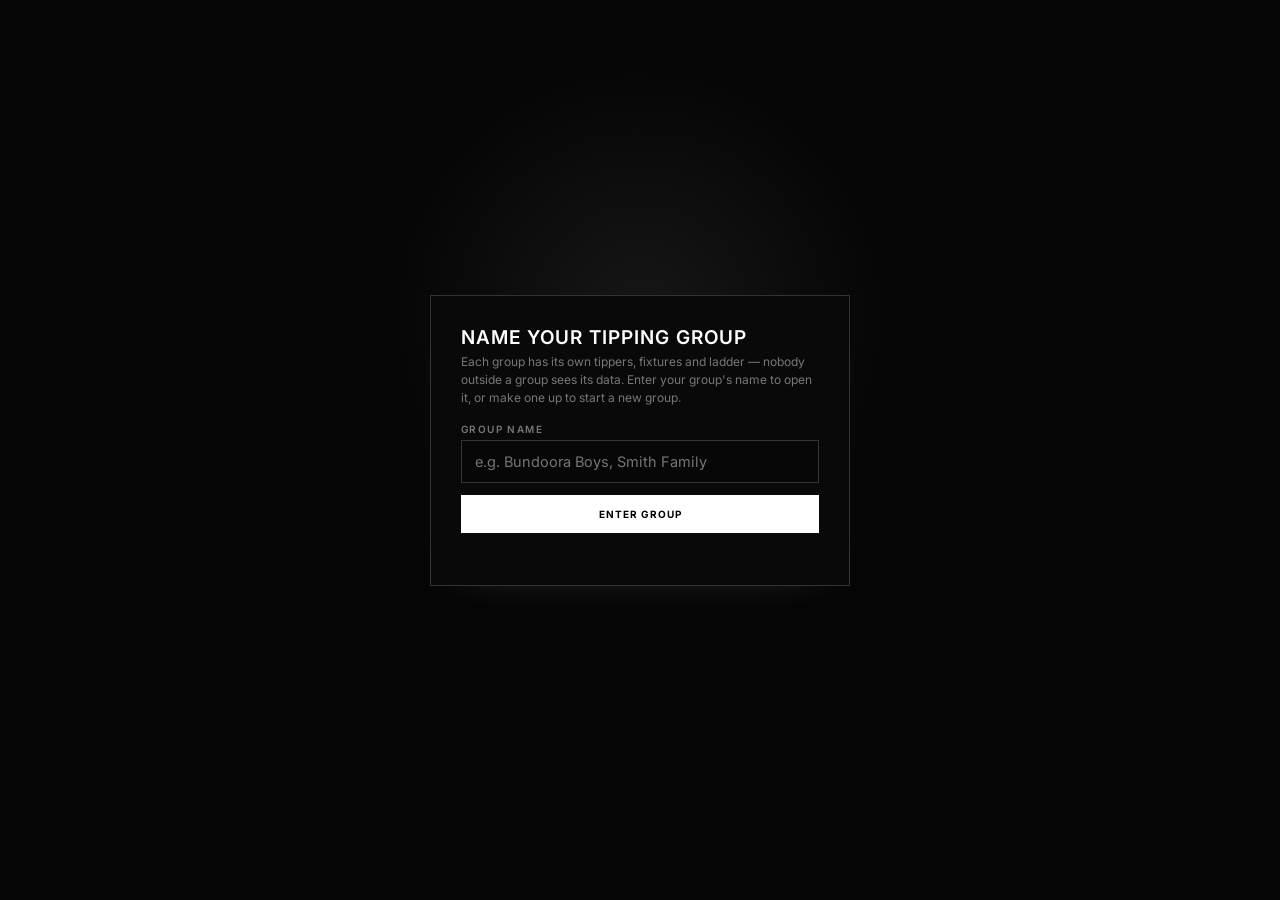
==== commit eae0ea6b: "Update title and labels for leaderboard section" ====
--- a/index.html
+++ b/index.html
@@ -3,7 +3,7 @@
 <head>
 <meta charset="UTF-8">
 <meta name="viewport" content="width=device-width, initial-scale=1.0">
-<title>Footy Tipping Ledger</title>
+<title>Footy Tipping — Leaderboard</title>
 <link rel="preconnect" href="https://fonts.googleapis.com">
 <link href="https://fonts.googleapis.com/css2?family=Poppins:wght@600;700;800&family=Inter:wght@400;500;600;700&display=swap" rel="stylesheet">
 <style>
@@ -531,6 +531,353 @@
   @media (prefers-reduced-motion: reduce){
     *{transition:none !important;}
   }
+  @media (max-width:480px){
+    header.scoreboard{padding:26px 14px 20px;}
+    header.scoreboard h1{font-size:23px;}
+    header.scoreboard p{font-size:11px;padding:5px 12px;}
+    main{padding:18px 10px 60px;}
+    .card{padding:16px;border-radius:12px;}
+    .card h2{font-size:16.5px;}
+    .backup-row{flex-direction:column;padding:12px 14px 14px;}
+    .backup-row .btn{width:100%;}
+    nav.tabs{padding:6px 6px;gap:3px;}
+    nav.tabs button{min-width:0;font-size:11.5px;padding:9px 4px;letter-spacing:0;}
+    .row3{grid-template-columns:1fr 1fr;}
+    .team-toggle button{font-size:12.5px;padding:11px 6px;}
+    .team-toggle button .swatch{display:none;}
+    table.ladder{font-size:13px;}
+    table.ladder th, table.ladder td{padding:8px 4px;}
+    .points-cell{font-size:15px;}
+    .grid-matrix th, .grid-matrix td{padding:6px 4px;font-size:11px;}
+    .tipper-chip{padding:8px 12px;font-size:12.5px;}
+    #groupGate{padding:14px;}
+    .group-indicator{font-size:11px;gap:3px;}
+  }
+
+  /* =========================================================================
+     SPACE-INSPIRED UI
+     Visual layer only — application logic and existing IDs are unchanged.
+     ========================================================================= */
+  :root{
+    --brand:#ffffff;
+    --brand-dark:#d7d7d7;
+    --brand-light:#202020;
+    --ink:#ffffff;
+    --muted:#8b8b8b;
+    --paper:#050505;
+    --card:#0b0b0b;
+    --line:#292929;
+    --success:#8ee28e;
+    --danger:#ff6b6b;
+  }
+
+  html{background:#050505;}
+  body{
+    background:
+      radial-gradient(circle at 50% -10%, rgba(255,255,255,.07), transparent 34%),
+      linear-gradient(180deg,#050505 0%,#070707 45%,#050505 100%);
+    color:var(--ink);
+    font-family:'Inter',Arial,sans-serif;
+  }
+
+  header.scoreboard{
+    background:#050505;
+    color:#fff;
+    padding:58px 20px 42px;
+    box-shadow:none;
+    border-bottom:1px solid #202020;
+  }
+  header.scoreboard::after{
+    height:1px;
+    background:#fff;
+    opacity:.65;
+  }
+  header.scoreboard h1{
+    font-family:'Inter',Arial,sans-serif;
+    font-weight:700;
+    font-size:clamp(30px,6vw,52px);
+    letter-spacing:5px;
+    margin:0 0 15px;
+    color:#fff;
+  }
+  header.scoreboard p{
+    color:#aaa;
+    background:transparent;
+    border:1px solid #333;
+    border-radius:0;
+    padding:7px 13px;
+    font-size:10px;
+    letter-spacing:2px;
+  }
+
+  .group-indicator{
+    color:#777;
+    margin-top:18px;
+    text-transform:uppercase;
+    letter-spacing:1px;
+    font-size:10px;
+  }
+  .group-indicator strong{color:#fff;}
+  .group-indicator button:hover{color:#fff;}
+  .group-indicator .sep{color:#444;}
+
+  .banner{
+    background:#111;
+    color:#ddd;
+    border-bottom:1px solid #292929;
+    box-shadow:none;
+    font-size:11px;
+    text-transform:uppercase;
+    letter-spacing:.7px;
+  }
+  .banner strong{color:#fff;}
+
+  .backup-row{
+    background:#050505;
+    padding:18px 20px;
+    border-bottom:1px solid #1d1d1d;
+  }
+
+  nav.tabs{
+    position:sticky;
+    top:0;
+    z-index:20;
+    background:rgba(5,5,5,.96);
+    backdrop-filter:blur(10px);
+    border-bottom:1px solid #252525;
+    padding:0 12px;
+    gap:0;
+  }
+  nav.tabs button{
+    min-width:110px;
+    border-radius:0;
+    color:#777;
+    padding:17px 16px 15px;
+    font-size:10px;
+    text-transform:uppercase;
+    letter-spacing:1.5px;
+    border-bottom:2px solid transparent;
+  }
+  nav.tabs button:hover{
+    color:#fff;
+    background:#0c0c0c;
+  }
+  nav.tabs button.active{
+    color:#fff;
+    background:transparent;
+    box-shadow:none;
+    border-bottom-color:#fff;
+  }
+
+  main{
+    max-width:1080px;
+    padding:46px 20px 90px;
+  }
+
+  .card{
+    background:rgba(11,11,11,.96);
+    border:1px solid #292929;
+    border-radius:0;
+    padding:30px;
+    margin-bottom:20px;
+    box-shadow:0 16px 40px -30px rgba(255,255,255,.18);
+  }
+  .card h2{
+    font-family:'Inter',Arial,sans-serif;
+    font-weight:600;
+    font-size:19px;
+    letter-spacing:1px;
+    text-transform:uppercase;
+    color:#fff;
+  }
+  .card .sub{
+    color:#777;
+    font-size:12px;
+  }
+
+  label{
+    color:#777;
+    font-size:10px;
+    letter-spacing:1.4px;
+  }
+
+  input[type=text], input[type=date], select, textarea{
+    border:1px solid #333;
+    border-radius:0;
+    background:#070707;
+    color:#fff;
+    padding:12px 13px;
+  }
+  input:focus, select:focus, textarea:focus{
+    border-color:#fff;
+    box-shadow:0 0 0 1px #fff;
+  }
+
+  .btn{
+    background:#fff;
+    color:#000;
+    border:1px solid #fff;
+    border-radius:0;
+    box-shadow:none;
+    text-transform:uppercase;
+    letter-spacing:1px;
+    font-size:10px;
+    font-weight:700;
+    padding:12px 18px;
+  }
+  .btn:hover{
+    background:#d8d8d8;
+    color:#000;
+    transform:none;
+    box-shadow:none;
+  }
+  .btn:active{transform:none;}
+  .btn.gold{
+    background:#fff;
+    color:#000;
+    box-shadow:none;
+  }
+  .btn.gold:hover{background:#d8d8d8;}
+  .btn.ghost{
+    background:transparent;
+    color:#fff;
+    border:1px solid #444;
+  }
+  .btn.ghost:hover{
+    background:#151515;
+    color:#fff;
+    border-color:#777;
+    box-shadow:none;
+    transform:none;
+  }
+
+  details.bulk{
+    border:1px dashed #333;
+    border-radius:0;
+    background:#080808;
+  }
+  details.bulk summary{color:#fff;text-transform:uppercase;letter-spacing:1px;font-size:10px;}
+  details.bulk code{background:#171717;color:#ddd;border-radius:0;}
+
+  .fixture-row,
+  .game-block{
+    border-bottom-color:#252525;
+  }
+  .rnd-badge{
+    background:#161616;
+    color:#fff;
+    border:1px solid #333;
+    border-radius:0;
+    text-transform:uppercase;
+    letter-spacing:.7px;
+  }
+  .game-meta{
+    color:#666;
+    letter-spacing:1.2px;
+  }
+  .vs{color:#666;}
+
+  .team-toggle{
+    border:1px solid #333;
+    border-radius:0;
+  }
+  .team-toggle button{
+    background:#0b0b0b;
+    color:#fff;
+    border-right:1px solid #333;
+    border-radius:0;
+  }
+  .team-toggle button:hover{
+    background:#161616;
+  }
+
+  table.ladder{
+    color:#fff;
+  }
+  table.ladder th{
+    color:#666;
+    border-bottom:1px solid #fff;
+    letter-spacing:1.2px;
+  }
+  table.ladder td{
+    border-bottom:1px solid #242424;
+  }
+  table.ladder tbody tr:hover td{background:#111;}
+  table.ladder tr:first-child td{
+    font-weight:700;
+    background:#101010;
+  }
+  .points-cell{
+    color:#fff;
+    font-family:'Inter',Arial,sans-serif;
+  }
+  .bar-wrap{background:#252525;border-radius:0;height:4px;}
+  .bar{background:#fff;}
+
+  .grid-matrix th{
+    background:#fff;
+    color:#000;
+    border-color:#333;
+  }
+  .grid-matrix th,.grid-matrix td{
+    border-color:#292929;
+  }
+
+  .tipper-chip{
+    border:1px solid #333;
+    border-radius:0;
+    background:#090909;
+    color:#aaa;
+  }
+  .tipper-chip:hover{
+    color:#fff;
+    border-color:#666;
+  }
+  .tipper-chip.active{
+    background:#fff;
+    color:#000;
+    border-color:#fff;
+  }
+
+  .empty{color:#666;}
+  .empty .big{color:#fff;}
+  .status-line{color:#666;}
+  .del-x{color:#aaa;}
+  .del-x:hover{color:#fff;}
+
+  footer.credit{
+    background:#050505;
+    border-top:1px solid #1d1d1d;
+    color:#555;
+    text-transform:uppercase;
+    letter-spacing:1px;
+  }
+  .reset-link{color:#555;}
+  .reset-link:hover{color:#fff;}
+
+  #groupGate{
+    background:
+      radial-gradient(circle at 50% 35%, rgba(255,255,255,.07), transparent 30%),
+      #050505;
+  }
+  #groupGate .card{
+    background:#090909;
+    border-color:#333;
+  }
+
+  @media (max-width:640px){
+    nav.tabs button{min-width:0;}
+    .card{padding:22px;}
+  }
+  @media (max-width:480px){
+    header.scoreboard{padding:42px 14px 30px;}
+    header.scoreboard h1{font-size:27px;letter-spacing:3px;}
+    main{padding:28px 10px 60px;}
+    .card{border-radius:0;padding:20px;}
+    .backup-row{flex-direction:row;padding:12px 14px;}
+    .backup-row .btn{width:auto;flex:1;}
+  }
+
 </style>
 </head>
 <body>
@@ -550,8 +897,8 @@
 <div id="appRoot" style="display:none;">
 
 <header class="scoreboard">
-  <h1>Footy Tipping Ledger</h1>
-  <p>Season Comp &middot; Up to 50 Tippers</p>
+  <h1>FOOTY TIPPING</h1>
+  <p>SEASON COMP &middot; TIP TO WIN</p>
   <div class="group-indicator">Group: <strong id="groupNameDisplay"></strong><span class="sep">&middot;</span><button id="switchGroupBtn">Switch group</button><span class="sep">&middot;</span><button id="deleteGroupBtn" class="danger">Delete group</button></div>
 </header>
 
@@ -564,10 +911,10 @@
 </div>
 
 <nav class="tabs" id="tabNav">
-  <button data-tab="fixtures" class="active">Fixtures</button>
-  <button data-tab="tips">Enter Tips</button>
+  <button data-tab="fixtures" class="active">Draw</button>
+  <button data-tab="tips">Tips</button>
   <button data-tab="results">Results</button>
-  <button data-tab="ladder">Ladder</button>
+  <button data-tab="ladder">Leaderboard</button>
 </nav>
 
 <main>
@@ -577,7 +924,7 @@
     <div class="card">
       <h2>Tippers <span class="count-tag" id="tipperCount">0 / 50</span></h2>
       <p class="sub">One name per line. Paste a whole list at once, up to 50.</p>
-      <textarea id="tippersTextarea" rows="6" placeholder="Ash&#10;Manisha&#10;Reya&#10;..."></textarea>
+      <textarea id="tippersTextarea" rows="6" placeholder="Joe&#10;Mary&#10;Kate&#10;..."></textarea>
       <div style="height:10px;"></div>
       <button class="btn gold" id="saveTippersBtn">Save Tippers</button>
       <div class="status-line" id="tipperStatus"></div>
@@ -626,7 +973,7 @@
     </div>
 
     <div class="card">
-      <h2>Season Fixture List</h2>
+      <h2>The Draw</h2>
       <div id="fixtureList"><p class="empty">Loading fixtures&hellip;</p></div>
     </div>
   </section>
@@ -679,8 +1026,8 @@
   <!-- LADDER TAB -->
   <section id="tab-ladder" class="tab-panel" style="display:none;">
     <div class="card">
-      <h2>Tipping Ladder</h2>
-      <p class="sub">Points awarded 1 per correct tip, counted only for games with a result entered.</p>
+      <h2>Leaderboard</h2>
+      <p class="sub">1 point for each correct tip. Scores update when results are entered.</p>
       <div id="ladderTable"><p class="empty">Loading&hellip;</p></div>
     </div>
     <div class="card">
@@ -730,8 +1077,8 @@
      Anyone with this page's URL can read and write the data (same as anyone
      you share the link with tipping normally) — don't post the link publicly.
      ========================================================================= */
-  const SUPABASE_URL = "https://YOUR-PROJECT-REF.supabase.co";
-  const SUPABASE_ANON_KEY = "YOUR-ANON-PUBLIC-KEY";
+  const SUPABASE_URL = "https://yrevkjrichztuceguhaq.supabase.co";
+  const SUPABASE_ANON_KEY = "sb_publishable_gX8iR-bw0E5Vmr2ruBUNsQ_lQS__Mr-";
   const SUPABASE_TABLE = "footy_tipping";
 
   function supabaseConfigured(){
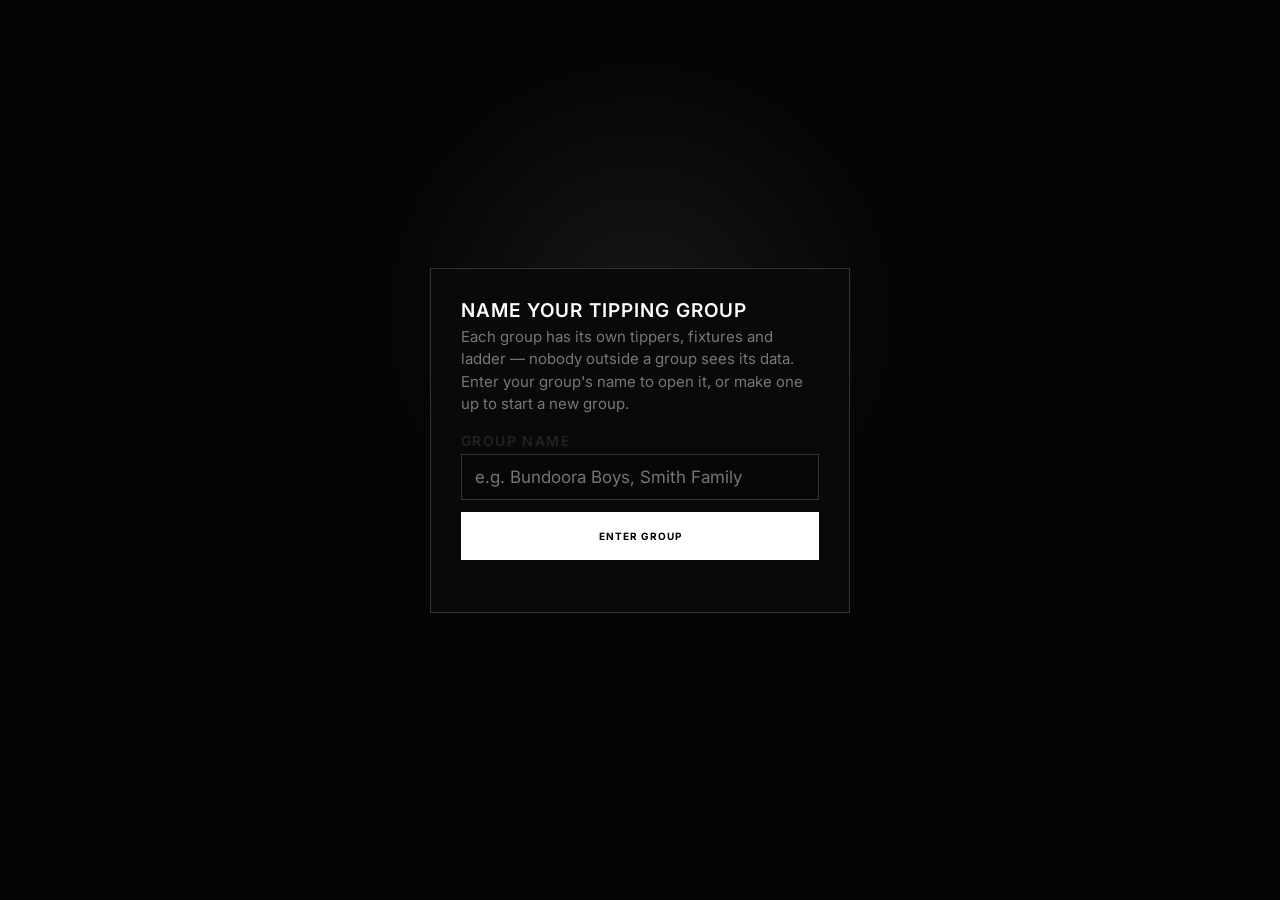
==== commit ca7cddb4: "Update CSS variables and improve accessibility" ====
--- a/index.html
+++ b/index.html
@@ -8,26 +8,24 @@
 <link href="https://fonts.googleapis.com/css2?family=Poppins:wght@600;700;800&family=Inter:wght@400;500;600;700&display=swap" rel="stylesheet">
 <style>
   :root{
-    --brand:#CC3300;
-    --brand-dark:#A32900;
-    --brand-light:#F7E4DA;
-    --ink:#2B2925;
-    --muted:#7A756D;
-    --paper:#FAF8F5;
+    --brand:#0066CC;
+    --brand-dark:#004A99;
+    --brand-light:#E6F0FF;
+    --ink:#111111;
+    --muted:#4A4A4A;
+    --paper:#F7F7F7;
     --card:#FFFFFF;
-    --line:#E7E1D8;
-    --success:#2F7D4F;
-    --danger:#B23A2E;
+    --line:#B8B8B8;
+    --success:#006B3C;
+    --danger:#B00020;
   }
   *{box-sizing:border-box;}
   body{
     margin:0;
-    background:
-      radial-gradient(circle at 15% 0%, rgba(204,51,0,0.04), transparent 40%),
-      radial-gradient(circle at 100% 30%, rgba(204,51,0,0.03), transparent 35%),
-      var(--paper);
+    background:var(--paper);
     color:var(--ink);
     font-family:'Inter',sans-serif;
+    font-size:16px;
     min-height:100vh;
     -webkit-font-smoothing:antialiased;
     -moz-osx-font-smoothing:grayscale;
@@ -59,13 +57,13 @@
     display:inline-block;
     font-family:'Inter',sans-serif;
     font-weight:600;
-    font-size:12px;
+    font-size:14px;
     letter-spacing:1px;
     text-transform:uppercase;
     color:var(--brand);
     background:var(--brand-light);
     padding:6px 16px;
-    border-radius:20px;
+    border-radius:6px;
     margin:0;
   }
   .banner{
@@ -87,7 +85,7 @@
     flex-wrap:wrap;
     padding:18px 20px 20px;
   }
-  .backup-row .btn{font-size:12px;padding:9px 14px;}
+  .backup-row .btn{font-size:14px;padding:9px 14px;}
   nav.tabs{
     display:flex;
     justify-content:center;
@@ -102,13 +100,13 @@
     min-width:100px;
     background:transparent;
     border:none;
-    border-radius:10px;
+    border-radius:6px;
     color:var(--muted);
     font-family:'Inter',sans-serif;
     font-weight:600;
-    font-size:13px;
-    letter-spacing:0.2px;
-    padding:11px 14px;
+    font-size:16px;
+    letter-spacing:0;
+    padding:13px 16px;
     cursor:pointer;
     transition:color .15s ease, background .15s ease;
   }
@@ -126,7 +124,7 @@
   .card{
     background:var(--card);
     border:1px solid var(--line);
-    border-radius:16px;
+    border-radius:8px;
     padding:24px;
     margin-bottom:18px;
     box-shadow:0 1px 2px rgba(43,41,37,0.03), 0 12px 28px -20px rgba(43,41,37,0.18);
@@ -134,20 +132,20 @@
   .card h2{
     font-family:'Poppins',sans-serif;
     font-weight:700;
-    font-size:18px;
+    font-size:21px;
     letter-spacing:-0.2px;
     margin:0 0 4px;
     color:var(--ink);
   }
   .card .sub{
-    font-size:13.5px;
+    font-size:16px;
     color:var(--muted);
     margin:0 0 16px;
     line-height:1.5;
   }
   label{
     display:block;
-    font-size:12px;
+    font-size:14px;
     font-weight:600;
     letter-spacing:0.2px;
     text-transform:uppercase;
@@ -159,10 +157,10 @@
     width:100%;
     padding:10px 13px;
     border:1.5px solid var(--line);
-    border-radius:10px;
-    font-family:'Inter',sans-serif;
-    font-size:14.5px;
-    background:var(--paper);
+    border-radius:6px;
+    font-family:'Inter',sans-serif;
+    font-size:17px;
+    background:#FFFFFF;
     color:var(--ink);
     transition:border-color .15s ease, box-shadow .15s ease;
   }
@@ -176,10 +174,10 @@
   input:focus, select:focus, textarea:focus{
     outline:none;
     border-color:var(--brand);
-    box-shadow:0 0 0 4px var(--brand-light);
+    box-shadow:0 0 0 4px #99C7FF;
   }
   button:focus-visible{
-    outline:2px solid var(--brand);
+    outline:3px solid #005FCC;
     outline-offset:2px;
   }
   .row{
@@ -208,7 +206,7 @@
     font-size:13px;
     letter-spacing:0.2px;
     cursor:pointer;
-    border-radius:10px;
+    border-radius:6px;
     transition:background .15s ease, transform .1s ease, box-shadow .15s ease;
     box-shadow:0 2px 6px -2px rgba(204,51,0,0.4);
   }
@@ -227,7 +225,7 @@
 
   details.bulk{
     border:1.5px dashed var(--line);
-    border-radius:10px;
+    border-radius:6px;
     padding:14px 16px;
     margin-top:16px;
     background:var(--paper);
@@ -278,13 +276,13 @@
     gap:10px;
     padding:10px 0;
     border-bottom:1px solid var(--line);
-    font-size:14.5px;
+    font-size:16px;
   }
   .fixture-row:last-child{border-bottom:none;}
   .rnd-badge{
     font-family:'Inter',sans-serif;
     font-weight:700;
-    font-size:12px;
+    font-size:14px;
     background:var(--brand-light);
     color:var(--brand-dark);
     padding:4px 7px;
@@ -299,12 +297,12 @@
     flex:none;
     border:1px solid rgba(0,0,0,0.15);
   }
-  .vs{color:var(--muted);font-family:'Inter',sans-serif;font-size:12px;font-weight:500;}
+  .vs{color:var(--muted);font-family:'Inter',sans-serif;font-size:14px;font-weight:500;}
 
   .team-toggle{
     display:flex;
     border:1.5px solid var(--line);
-    border-radius:10px;
+    border-radius:6px;
     overflow:hidden;
     margin:6px 0 14px;
   }
@@ -389,7 +387,7 @@
   .grid-matrix{
     width:100%;
     border-collapse:collapse;
-    font-size:12px;
+    font-size:14px;
     margin-top:10px;
   }
   .grid-matrix th, .grid-matrix td{
@@ -435,7 +433,7 @@
   .tipper-chip{
     padding:9px 15px;
     border:1.5px solid var(--line);
-    border-radius:20px;
+    border-radius:6px;
     background:var(--card);
     cursor:pointer;
     font-size:13.5px;
@@ -450,7 +448,7 @@
   .status-line{
     font-family:'Inter',sans-serif;
     font-weight:500;
-    font-size:12px;
+    font-size:14px;
     color:var(--muted);
     margin-top:8px;
     min-height:14px;
@@ -462,14 +460,14 @@
     border:none;
     color:var(--danger);
     cursor:pointer;
-    font-size:18px;
+    font-size:21px;
     line-height:1;
     padding:4px 6px;
   }
   .count-tag{
     font-family:'Inter',sans-serif;
     font-weight:600;
-    font-size:12px;
+    font-size:14px;
     color:var(--muted);
     float:right;
   }
@@ -503,7 +501,7 @@
   }
   .group-indicator{
     font-family:'Inter',sans-serif;
-    font-size:12px;
+    font-size:14px;
     color:var(--muted);
     margin-top:12px;
     display:flex;
@@ -517,7 +515,7 @@
     background:none;border:none;
     color:var(--muted);
     text-decoration:underline;
-    font-size:12px;
+    font-size:14px;
     cursor:pointer;
     font-family:'Inter',sans-serif;
     padding:0;
@@ -692,7 +690,7 @@
   }
   .card .sub{
     color:#777;
-    font-size:12px;
+    font-size:14px;
   }
 
   label{
@@ -876,6 +874,31 @@
     .card{border-radius:0;padding:20px;}
     .backup-row{flex-direction:row;padding:12px 14px;}
     .backup-row .btn{width:auto;flex:1;}
+  }
+
+
+  /* Older-adult accessibility: larger text, strong contrast and clearer controls */
+  body, button, input, select, textarea { -webkit-text-size-adjust:100%; }
+  button, input, select, textarea { min-height:46px; }
+  .btn { min-height:48px; }
+  nav.tabs button { min-height:50px; }
+  .card { box-shadow:0 2px 6px rgba(0,0,0,0.12); }
+  .card .sub, .game-meta, .status-line, .help { font-size:15px; }
+  label { font-size:14px; color:#222; }
+  .fixture-row { font-size:16px; }
+  .team-toggle button { font-size:16px; min-height:56px; }
+  .tipper-chip { font-size:16px; min-height:46px; }
+  table.ladder th { font-size:14px; color:#222; }
+  table.ladder td { font-size:16px; }
+  .points-cell { font-size:20px; }
+  .rnd-badge { font-size:14px; }
+  .empty { font-size:16px; }
+  .empty .big { font-size:22px; }
+  @media (max-width:640px){
+    body { font-size:17px; }
+    .card { padding:20px; }
+    nav.tabs button { font-size:15px; }
+    .team-toggle button { font-size:15px; }
   }
 
 </style>
@@ -1318,7 +1341,7 @@
     const rounds = getRoundsSorted();
     let html = "";
     rounds.forEach(rnd=>{
-      html += `<div class="game-meta" style="margin:14px 0 4px;font-size:12px;">ROUND ${rnd}</div>`;
+      html += `<div class="game-meta" style="margin:14px 0 4px;font-size:14px;">ROUND ${rnd}</div>`;
       fixtures.filter(f=>f.round===rnd).forEach(f=>{
         html += `
           <div class="fixture-row">
@@ -1665,7 +1688,7 @@
   function renderLadder(){
     const wrap = document.getElementById("ladderTable");
     if(tippers.length===0){
-      wrap.innerHTML = '<div class="empty"><span class="big">No tippers yet</span>Add names on the Fixtures tab to start the ladder.</div>';
+      wrap.innerHTML = '<div class="empty"><span class="big">No tippers yet</span>Add names on the Fixtures tab to start the leaderboard.</div>';
       document.getElementById("ladderMatrix").innerHTML = "";
       return;
     }
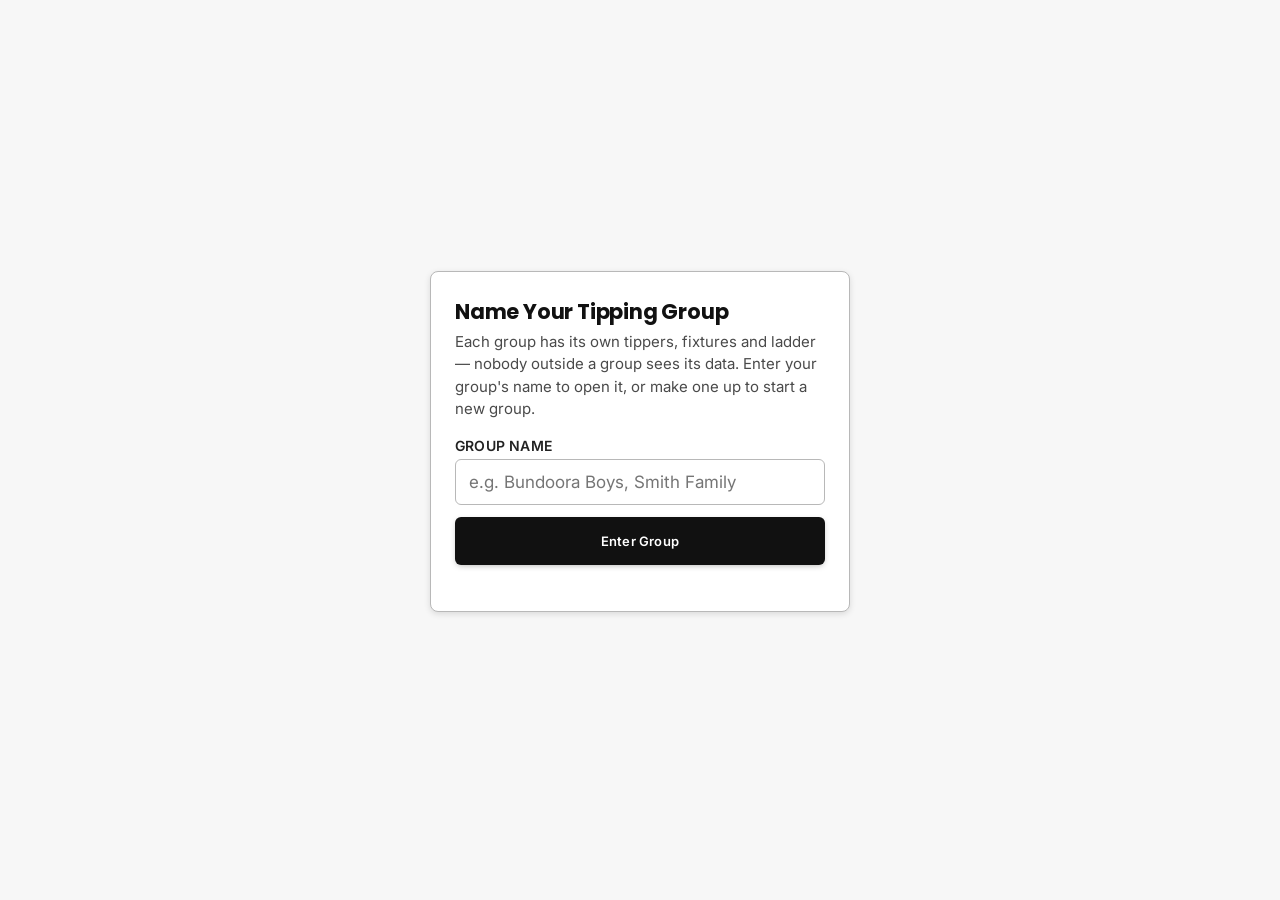
==== commit 532c3368: "Remove unused CSS and database setup comments Removed extensive CSS styles and comments related to t" ====
--- a/index.html
+++ b/index.html
@@ -551,331 +551,6 @@
     #groupGate{padding:14px;}
     .group-indicator{font-size:11px;gap:3px;}
   }
-
-  /* =========================================================================
-     SPACE-INSPIRED UI
-     Visual layer only — application logic and existing IDs are unchanged.
-     ========================================================================= */
-  :root{
-    --brand:#ffffff;
-    --brand-dark:#d7d7d7;
-    --brand-light:#202020;
-    --ink:#ffffff;
-    --muted:#8b8b8b;
-    --paper:#050505;
-    --card:#0b0b0b;
-    --line:#292929;
-    --success:#8ee28e;
-    --danger:#ff6b6b;
-  }
-
-  html{background:#050505;}
-  body{
-    background:
-      radial-gradient(circle at 50% -10%, rgba(255,255,255,.07), transparent 34%),
-      linear-gradient(180deg,#050505 0%,#070707 45%,#050505 100%);
-    color:var(--ink);
-    font-family:'Inter',Arial,sans-serif;
-  }
-
-  header.scoreboard{
-    background:#050505;
-    color:#fff;
-    padding:58px 20px 42px;
-    box-shadow:none;
-    border-bottom:1px solid #202020;
-  }
-  header.scoreboard::after{
-    height:1px;
-    background:#fff;
-    opacity:.65;
-  }
-  header.scoreboard h1{
-    font-family:'Inter',Arial,sans-serif;
-    font-weight:700;
-    font-size:clamp(30px,6vw,52px);
-    letter-spacing:5px;
-    margin:0 0 15px;
-    color:#fff;
-  }
-  header.scoreboard p{
-    color:#aaa;
-    background:transparent;
-    border:1px solid #333;
-    border-radius:0;
-    padding:7px 13px;
-    font-size:10px;
-    letter-spacing:2px;
-  }
-
-  .group-indicator{
-    color:#777;
-    margin-top:18px;
-    text-transform:uppercase;
-    letter-spacing:1px;
-    font-size:10px;
-  }
-  .group-indicator strong{color:#fff;}
-  .group-indicator button:hover{color:#fff;}
-  .group-indicator .sep{color:#444;}
-
-  .banner{
-    background:#111;
-    color:#ddd;
-    border-bottom:1px solid #292929;
-    box-shadow:none;
-    font-size:11px;
-    text-transform:uppercase;
-    letter-spacing:.7px;
-  }
-  .banner strong{color:#fff;}
-
-  .backup-row{
-    background:#050505;
-    padding:18px 20px;
-    border-bottom:1px solid #1d1d1d;
-  }
-
-  nav.tabs{
-    position:sticky;
-    top:0;
-    z-index:20;
-    background:rgba(5,5,5,.96);
-    backdrop-filter:blur(10px);
-    border-bottom:1px solid #252525;
-    padding:0 12px;
-    gap:0;
-  }
-  nav.tabs button{
-    min-width:110px;
-    border-radius:0;
-    color:#777;
-    padding:17px 16px 15px;
-    font-size:10px;
-    text-transform:uppercase;
-    letter-spacing:1.5px;
-    border-bottom:2px solid transparent;
-  }
-  nav.tabs button:hover{
-    color:#fff;
-    background:#0c0c0c;
-  }
-  nav.tabs button.active{
-    color:#fff;
-    background:transparent;
-    box-shadow:none;
-    border-bottom-color:#fff;
-  }
-
-  main{
-    max-width:1080px;
-    padding:46px 20px 90px;
-  }
-
-  .card{
-    background:rgba(11,11,11,.96);
-    border:1px solid #292929;
-    border-radius:0;
-    padding:30px;
-    margin-bottom:20px;
-    box-shadow:0 16px 40px -30px rgba(255,255,255,.18);
-  }
-  .card h2{
-    font-family:'Inter',Arial,sans-serif;
-    font-weight:600;
-    font-size:19px;
-    letter-spacing:1px;
-    text-transform:uppercase;
-    color:#fff;
-  }
-  .card .sub{
-    color:#777;
-    font-size:14px;
-  }
-
-  label{
-    color:#777;
-    font-size:10px;
-    letter-spacing:1.4px;
-  }
-
-  input[type=text], input[type=date], select, textarea{
-    border:1px solid #333;
-    border-radius:0;
-    background:#070707;
-    color:#fff;
-    padding:12px 13px;
-  }
-  input:focus, select:focus, textarea:focus{
-    border-color:#fff;
-    box-shadow:0 0 0 1px #fff;
-  }
-
-  .btn{
-    background:#fff;
-    color:#000;
-    border:1px solid #fff;
-    border-radius:0;
-    box-shadow:none;
-    text-transform:uppercase;
-    letter-spacing:1px;
-    font-size:10px;
-    font-weight:700;
-    padding:12px 18px;
-  }
-  .btn:hover{
-    background:#d8d8d8;
-    color:#000;
-    transform:none;
-    box-shadow:none;
-  }
-  .btn:active{transform:none;}
-  .btn.gold{
-    background:#fff;
-    color:#000;
-    box-shadow:none;
-  }
-  .btn.gold:hover{background:#d8d8d8;}
-  .btn.ghost{
-    background:transparent;
-    color:#fff;
-    border:1px solid #444;
-  }
-  .btn.ghost:hover{
-    background:#151515;
-    color:#fff;
-    border-color:#777;
-    box-shadow:none;
-    transform:none;
-  }
-
-  details.bulk{
-    border:1px dashed #333;
-    border-radius:0;
-    background:#080808;
-  }
-  details.bulk summary{color:#fff;text-transform:uppercase;letter-spacing:1px;font-size:10px;}
-  details.bulk code{background:#171717;color:#ddd;border-radius:0;}
-
-  .fixture-row,
-  .game-block{
-    border-bottom-color:#252525;
-  }
-  .rnd-badge{
-    background:#161616;
-    color:#fff;
-    border:1px solid #333;
-    border-radius:0;
-    text-transform:uppercase;
-    letter-spacing:.7px;
-  }
-  .game-meta{
-    color:#666;
-    letter-spacing:1.2px;
-  }
-  .vs{color:#666;}
-
-  .team-toggle{
-    border:1px solid #333;
-    border-radius:0;
-  }
-  .team-toggle button{
-    background:#0b0b0b;
-    color:#fff;
-    border-right:1px solid #333;
-    border-radius:0;
-  }
-  .team-toggle button:hover{
-    background:#161616;
-  }
-
-  table.ladder{
-    color:#fff;
-  }
-  table.ladder th{
-    color:#666;
-    border-bottom:1px solid #fff;
-    letter-spacing:1.2px;
-  }
-  table.ladder td{
-    border-bottom:1px solid #242424;
-  }
-  table.ladder tbody tr:hover td{background:#111;}
-  table.ladder tr:first-child td{
-    font-weight:700;
-    background:#101010;
-  }
-  .points-cell{
-    color:#fff;
-    font-family:'Inter',Arial,sans-serif;
-  }
-  .bar-wrap{background:#252525;border-radius:0;height:4px;}
-  .bar{background:#fff;}
-
-  .grid-matrix th{
-    background:#fff;
-    color:#000;
-    border-color:#333;
-  }
-  .grid-matrix th,.grid-matrix td{
-    border-color:#292929;
-  }
-
-  .tipper-chip{
-    border:1px solid #333;
-    border-radius:0;
-    background:#090909;
-    color:#aaa;
-  }
-  .tipper-chip:hover{
-    color:#fff;
-    border-color:#666;
-  }
-  .tipper-chip.active{
-    background:#fff;
-    color:#000;
-    border-color:#fff;
-  }
-
-  .empty{color:#666;}
-  .empty .big{color:#fff;}
-  .status-line{color:#666;}
-  .del-x{color:#aaa;}
-  .del-x:hover{color:#fff;}
-
-  footer.credit{
-    background:#050505;
-    border-top:1px solid #1d1d1d;
-    color:#555;
-    text-transform:uppercase;
-    letter-spacing:1px;
-  }
-  .reset-link{color:#555;}
-  .reset-link:hover{color:#fff;}
-
-  #groupGate{
-    background:
-      radial-gradient(circle at 50% 35%, rgba(255,255,255,.07), transparent 30%),
-      #050505;
-  }
-  #groupGate .card{
-    background:#090909;
-    border-color:#333;
-  }
-
-  @media (max-width:640px){
-    nav.tabs button{min-width:0;}
-    .card{padding:22px;}
-  }
-  @media (max-width:480px){
-    header.scoreboard{padding:42px 14px 30px;}
-    header.scoreboard h1{font-size:27px;letter-spacing:3px;}
-    main{padding:28px 10px 60px;}
-    .card{border-radius:0;padding:20px;}
-    .backup-row{flex-direction:row;padding:12px 14px;}
-    .backup-row .btn{width:auto;flex:1;}
-  }
-
 
   /* Older-adult accessibility: larger text, strong contrast and clearer controls */
   body, button, input, select, textarea { -webkit-text-size-adjust:100%; }
@@ -1074,32 +749,6 @@
 (function(){
   "use strict";
 
-  /* =========================================================================
-     DATABASE SETUP — read this before using the sheet.
-
-     This page stores its data in a free Supabase project instead of relying
-     on Claude. To connect it:
-
-     1. Create a free project at https://supabase.com (no credit card needed).
-     2. In the SQL Editor, run:
-
-          create table footy_tipping (
-            key text primary key,
-            value jsonb not null,
-            updated_at timestamptz default now()
-          );
-          alter table footy_tipping enable row level security;
-          create policy "public read" on footy_tipping for select using (true);
-          create policy "public write" on footy_tipping for insert with check (true);
-          create policy "public update" on footy_tipping for update using (true);
-
-     3. In Project Settings > API, copy your "Project URL" and "anon public" key.
-     4. Paste them into the two constants directly below, replacing the
-        placeholder text, then re-upload this file wherever you're hosting it.
-
-     Anyone with this page's URL can read and write the data (same as anyone
-     you share the link with tipping normally) — don't post the link publicly.
-     ========================================================================= */
   const SUPABASE_URL = "https://yrevkjrichztuceguhaq.supabase.co";
   const SUPABASE_ANON_KEY = "sb_publishable_gX8iR-bw0E5Vmr2ruBUNsQ_lQS__Mr-";
   const SUPABASE_TABLE = "footy_tipping";
@@ -1110,15 +759,6 @@
         && SUPABASE_URL.indexOf("http") === 0;
   }
 
-  // ---------- GROUP ISOLATION ----------
-  // Each group's data lives under its own key prefix in the same Supabase
-  // table, so ten groups can share one deployment without seeing each
-  // other's tippers, fixtures, or results. Note this is separation by
-  // obscurity, not real access control — anyone who knows or guesses a
-  // group's exact name could still query it directly via the Supabase
-  // REST API, the same way anyone with a shared link could. Fine for
-  // keeping a footy tipping crowd apart; not a substitute for real auth
-  // if the data were ever sensitive.
   let currentGroup = null;
 
   function slugifyGroup(raw){
@@ -1236,7 +876,6 @@
   let activeTipper = null;
   let activeTab = "fixtures";
 
-  // ---------- storage helpers (Supabase REST / PostgREST) ----------
   async function storGet(key){
     if(!supabaseConfigured()) return null;
     const scopedKey = currentGroup + ":" + key;
@@ -1286,7 +925,6 @@
     }
   }
 
-  // ---------- init ----------
   async function loadAll(){
     const [t, f, r, tp] = await Promise.all([
       storGet("tippers"), storGet("fixtures"), storGet("results"), storGet("tips")
@@ -1331,7 +969,6 @@
     });
   }
 
-  // ---------- FIXTURES TAB ----------
   function renderFixtureList(){
     const wrap = document.getElementById("fixtureList");
     if(fixtures.length === 0){
@@ -1466,7 +1103,6 @@
     }
   });
 
-  // ---------- TIPS TAB ----------
   function renderTipsTipperChips(){
     const wrap = document.getElementById("tipsTipperChips");
     if(tippers.length === 0){
@@ -1557,7 +1193,6 @@
     setStatus("tipsStatus", ok ? "Tips saved for "+activeTipper+"." : "Saved locally, but couldn't sync — see banner above.", ok?"ok":"err");
   });
 
-  // ---------- RESULTS TAB ----------
   function renderResultsGames(){
     const wrap = document.getElementById("resultsGamesList");
     const round = currentRound("resultsRoundSelect");
@@ -1669,7 +1304,6 @@
     if(applied>0) document.getElementById("bulkResultsText").value = "";
   });
 
-  // ---------- LADDER TAB ----------
   function computeScores(){
     return tippers.map(name=>{
       let points = 0, played = 0;
@@ -1735,7 +1369,6 @@
     matrixWrap.innerHTML = mhtml;
   }
 
-  // ---------- TABS ----------
   document.getElementById("tabNav").addEventListener("click", (e)=>{
     const btn = e.target.closest("button[data-tab]");
     if(!btn) return;
@@ -1748,7 +1381,6 @@
     if(activeTab==="results") renderResultsGames();
   });
 
-  // ---------- BACKUP / RESTORE ----------
   function exportData(){
     const payload = {tippers, fixtures, results, tips, exportedAt: new Date().toISOString()};
     const blob = new Blob([JSON.stringify(payload, null, 2)], {type:"application/json"});
@@ -1822,7 +1454,6 @@
     return true;
   }
 
-  // ---------- RESET ----------
   document.getElementById("resetBtn").addEventListener("click", async ()=>{
     if(!confirm(`Clear all fixtures, tippers, tips and results for the "${currentGroup}" group? This can't be undone, and won't affect any other group.`)) return;
     tippers = []; fixtures = []; results = {}; tips = {};
@@ -1841,13 +1472,12 @@
     ]);
   });
 
-  // ---------- BOOT ----------
   (async function boot(){
     currentGroup = resolveGroupFromUrl();
     if(!currentGroup){
       document.getElementById("groupGate").style.display = "flex";
       document.getElementById("appRoot").style.display = "none";
-      return; // wait for enterGroup() to reload with ?group=...
+      return;
     }
     document.getElementById("groupGate").style.display = "none";
     document.getElementById("appRoot").style.display = "block";
